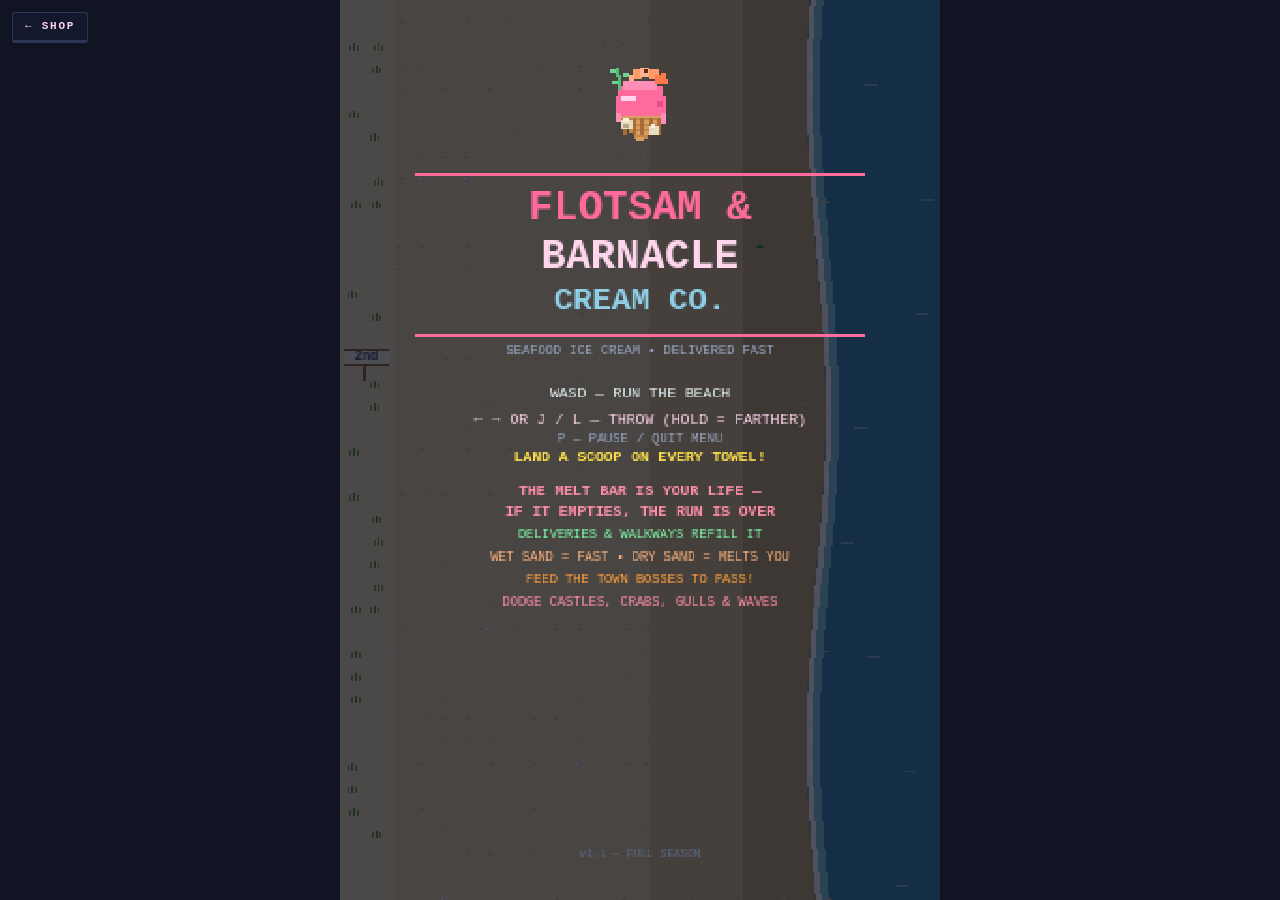
==== game.html @ 68db61b0 "Add a pause menu with quit, and a route back to the shop Pause now opens a real menu with clickable " ====
<!DOCTYPE html>
<html lang="en">
<head>
<meta charset="UTF-8">
<title>Flotsam &amp; Barnacle Cream Co.</title>
<style>
  html, body {
    margin: 0; padding: 0; height: 100%;
    background: #101423;
    display: flex; align-items: center; justify-content: center;
    overflow: hidden;
  }
  canvas {
    image-rendering: pixelated;
    image-rendering: crisp-edges;
    background: #000;
  }
  /* back to the storefront — hidden when the game is embedded on the site */
  #shopLink {
    position: fixed; top: 12px; left: 12px; z-index: 10;
    font: 700 11px/1 "Courier New", monospace; letter-spacing: 0.16em;
    color: #ffd6ec; text-decoration: none; text-transform: uppercase;
    padding: 8px 12px; border-radius: 3px;
    background: rgba(20,26,46,0.92); border: 1px solid #2c3654;
    border-bottom-width: 3px;
  }
  #shopLink:hover, #shopLink:focus-visible { color: #8fe8ff; border-color: #8fe8ff; }
  #shopLink[hidden] { display: none; }
</style>
</head>
<body>
<a id="shopLink" href="index.html" hidden>&larr; Shop</a>
<canvas id="game" width="320" height="480"></canvas>
<script>
'use strict';

// =====================================================================
//  FLOTSAM & BARNACLE CREAM CO.  —  Phase 2: Delivery & Towels
// =====================================================================
//  All balancing knobs live here. Tune freely.
// =====================================================================
const CONFIG = {
  // --- Canvas (internal pixel resolution; CSS scales it up) ---
  GAME_WIDTH: 320,
  GAME_HEIGHT: 480,

  // --- Player movement ---
  PLAYER_SPEED: 150,        // horizontal px/sec
  PLAYER_VERT_SPEED: 100,   // vertical nudge px/sec
  PLAYER_MIN_Y: 290,        // top of player's allowed screen band
  PLAYER_MAX_Y: 440,        // bottom of player's allowed screen band

  // --- Scrolling / speed ---
  BASE_SCROLL_SPEED: 100,   // world px/sec at 1x
  DRY_SAND_FACTOR: 0.70,    // dry sand: slow but safe
  DAMP_SAND_FACTOR: 1.00,   // middle band: neutral
  WET_SAND_BOOST: 1.50,     // wet sand: +50% speed (risk lane)
  TOWN_SPEED_RAMP: 0.08,    // +8% scroll speed per town index

  // --- Melt timer ---
  MELT_MAX: 100,
  MELT_RATE: 3.0,           // baseline drain per second
  DRY_SAND_MELT_MULT: 1.8,  // dry sand cooks your inventory
  DAMP_SAND_MELT_MULT: 1.0,
  WET_SAND_MELT_MULT: 1.0,
  MELT_WARNING_AT: 28,      // HUD flashes below this
  MELT_REFILL_ON_HIT: 6,    // correct delivery restores this much melt

  // --- Scoop freshness tiers (derived from current melt level) ---
  FRESH_MELT_ABOVE: 55,     // melt above this = FRESH scoops (2x points)
  SOUP_MELT_BELOW: 22,      // melt below this = SOUP (worthless to sunbathers)

  // --- The one and only flavor: world-famous Barnacle Cream ---
  SCOOP_COLOR: '#ff6b9d',
  SCOOP_DARK: '#b83a68',
  SCOOPS_MAX: 12,           // cart capacity, restored at hubs

  // --- Throwing (tap = short toss, hold = charged long throw) ---
  THROW_MIN_RANGE: 34,      // horizontal px on a quick tap
  THROW_MAX_RANGE: 112,     // horizontal px at full charge
  THROW_CHARGE_TIME: 0.45,  // hold this long for max range
  THROW_FORWARD: 42,        // world px of forward lead
  THROW_TIME: 0.30,         // seconds in the air
  ARC_HEIGHT: 22,           // apex of the lob (visual)
  HIT_RADIUS: 15,           // scoop hits the first towel it crosses in flight

  // --- Sunbathers ---
  SUNBATHER_DENSITY: 1.7,   // average per street (hub streets stay clear)

  // --- Scoring & chain ---
  SCORE_BASE: 100,
  CHAIN_MAX_MULT: 8,        // multiplier cap (x1..x8)
  CHAIN_FOR_RUSH: 6,        // consecutive hits to trigger Brain Freeze Rush
  RUSH_DURATION: 6,         // seconds of blitz
  RUSH_SPEED_MULT: 1.3,     // extra scroll speed during rush

  // --- Juice ---
  HITSTOP_TIME: 0.05,       // freeze-frame on a correct delivery
  SHAKE_TIME: 0.12,
  SHAKE_MAG: 2,

  // --- World layout (x coordinates of terrain bands) ---
  DUNE_END: 30,             // 0..DUNE_END = dunes (impassable)
  DRY_END: 165,             // DUNE_END..DRY_END = dry sand
  DAMP_END: 215,            // DRY_END..DAMP_END = damp sand
  SHORE_BASE: 254,          // wet sand ends ~here (wave edge oscillates)
  PLAYER_MAX_X: 246,        // clamp so you stay out of the ocean

  // --- Streets & towns ---
  STREET_SPACING: 300,      // world px between street numbers
  FIRST_STREET: 1,
  LAST_STREET: 120,
  TOWNS: [
    { name: 'BEACH HAVEN',    start: 1   },
    { name: 'BRANT BEACH',    start: 26  },
    { name: 'SHIP BOTTOM',    start: 46  },
    { name: 'SURF CITY',      start: 66  },
    { name: 'HARVEY CEDARS',  start: 86  },
    { name: 'BARNEGAT LIGHT', start: 106 },
  ],

  // --- Refill hubs ---
  REFILL_EVERY_STREETS: 8,  // walkway hub every N streets
  REFILL_BAND_WORLD: 90,    // world-px depth of the refill walkway (~0.6s window even at boost speed)

  // --- LBI landmarks ---
  LANDMARKS: {
    FANTASY_ISLAND: { street: 6,  zoneStreets: 3, density: 4 },      // carnival towel crowd
    SKIPPER_DIPPER: { street: 20, freeze: 8 },                       // melt freeze + restock
    GRANDMAS:       { street: 51, bonus: 5000, vipHit: 300, invinc: 8 }, // VIP triple-scoop
    SHELLFISH:      { street: 58, bonusStreets: 10, scoreMult: 3 },   // Chowder Rush: 3x score window
  },

  // --- Town bosses (belly-fill battles at town boundaries) ---
  BOSSES: [
    { name: 'THE SEAGULL KING',   final: false },  // fought leaving Beach Haven
    { name: 'SANDCASTLE GOLEM',   final: false },  // leaving Brant Beach
    { name: 'SHELLFISH KRAKEN',   final: false },  // leaving Ship Bottom
    { name: 'MUTANT SURFER DUDE', final: false },  // leaving Surf City
    { name: 'DEEP SEA DRAGON',    final: false },  // leaving Harvey Cedars
    { name: 'FLOTSAM & BARNACLE', final: true  },  // the lighthouse leviathan
  ],
  BOSS_BELLY_CAPACITY: 100,
  BOSS_HEAD_CAPACITY: 70,     // final boss: per-head belly
  BOSS_SATE_WINDOW: 5,        // a full head stays sated this long — fill the other in time!
  BOSS_HUNGRY_RESET: 40,      // a sated head that waits too long wakes up this hungry
  BOSS_FILL_FRESH: 18,        // belly fill per feed, by scoop freshness
  BOSS_FILL_DRIPPY: 12,
  BOSS_FILL_SOUP: 5,          // bosses will slurp even melted soup
  BOSS_SCORE_FEED: 150,       // per feed (fresh = 2x)
  BOSS_SCORE_DEFEAT: 2000,    // per boss (final = 10000)
  BOSS_THROW_MIN: 140,        // vertical lob range, tap
  BOSS_THROW_MAX: 340,        // vertical lob range, full charge (must clear the arena from PLAYER_MAX_Y)
  BOSS_SIDE_ANGLE: 0,         // boss lobs fly straight up — stand under the mouth and charge
  BOSS_CRATE_AT: 2,           // a full-restock crate washes up when scoops run this low

  // --- Boss attacks: bosses can't kill you, but they melt your stock ---
  BOSS_ATK_TELEGRAPH: 0.85,   // warning time before a strike lands
  BOSS_ATK_STRIKE: 0.3,       // how long the strike stays dangerous
  BOSS_ATK_RADIUS: 24,        // how close you must be to get caught
  BOSS_ATTACKS: {             // per boss index; Seagull King uses his swoop instead
    1: { kind: 'slam',  every: [2.8, 4.0], melt: 8, msg: 'SMASHED!' },
    2: { kind: 'slam',  every: [2.4, 3.4], melt: 7, msg: 'TENTACLE SLAM!' },
    3: { kind: 'sweep', every: [3.2, 4.4], melt: 6, msg: 'WIPEOUT!' },
    4: { kind: 'slam',  every: [2.6, 3.6], melt: 9, msg: 'CHOMPED!' },
    5: { kind: 'spit',  every: [0.85, 1.4], melt: 8, msg: 'BRINE BLAST!', telegraph: 0.7 },
  },
  FINAL_HEAD_SWAY_SPEED: 1.9,   // twin heads weave fast — lead your lobs
  FINAL_HEAD_SWAY_RANGE: 30,

  // --- Hazards (Grandma's invincibility shrugs off all of them) ---
  HAZARDS: {
    CASTLE_CHANCE: 0.30,      // sandcastle per street (dry sand), + ramp per town
    CASTLE_RAMP: 0.10,
    CRAB_CHANCE: 0.35,        // crab per street (wet sand), Brant Beach onward
    CRAB_RAMP: 0.12,
    CRAB_SPEED: 38,
    GULL_PERIOD: [9, 14],     // seconds between dive-bombs (shrinks up north)
    WAVE_PERIOD: [11, 17],    // rogue wave interval, Brant Beach onward
    DRAGON_PERIOD: [12, 18],  // sea dragon lunges, Harvey Cedars onward
    WAVE_BAND: 85,            // rogue waves swamp a tall stretch — running up-screen won't save you
    STUN_TIME: 0.5,           // crash stun — momentum fully stopped
    CASTLE_MELT: 4,
    CRAB_MELT: 6,
    DRAGON_MELT: 8,
  },
};

// =====================================================================
//  Setup
// =====================================================================
const canvas = document.getElementById('game');
const ctx = canvas.getContext('2d');
ctx.imageSmoothingEnabled = false;
const W = CONFIG.GAME_WIDTH, H = CONFIG.GAME_HEIGHT;

function fitCanvas() {
  const s = Math.min(window.innerWidth / W, window.innerHeight / H);
  canvas.style.width = Math.round(W * s) + 'px';
  canvas.style.height = Math.round(H * s) + 'px';
}
window.addEventListener('resize', fitCanvas);
fitCanvas();

const keys = {};
const actions = [];   // edge-triggered inputs consumed by update()
// Some environments deliver key events without e.code — normalize from e.key too.
function keyName(e) {
  if (e.code) return e.code;
  const k = e.key || '';
  if (k === ' ' || k === 'Spacebar') return 'Space';
  if (k.startsWith('Arrow')) return k;
  if (k.length === 1 && /[a-z]/i.test(k)) return 'Key' + k.toUpperCase();
  return k;
}
// Two-hand layout: WASD = move (left hand); arrows / J,L = throw (right hand)
const THROW_L_KEYS = ['ArrowLeft', 'KeyJ'];
const THROW_R_KEYS = ['ArrowRight', 'KeyL'];
window.addEventListener('keydown', e => {
  const k = keyName(e);
  if (!keys[k] && state === 'RUN' && !paused) {
    if (THROW_L_KEYS.includes(k)) startCharge(-1);
    else if (THROW_R_KEYS.includes(k)) startCharge(1);
  }
  keys[k] = true;
  if (['ArrowUp','ArrowDown','ArrowLeft','ArrowRight','Space'].includes(k)) e.preventDefault();
  if ((k === 'KeyP' || k === 'Escape') && state === 'RUN') paused = !paused;
  if (paused && state === 'RUN') {                     // pause-menu shortcuts
    if (k === 'KeyQ') activatePause('quit');
    else if (k === 'KeyB' && !EMBEDDED) activatePause('shop');
  }
});
// --- pointer support (pause menu buttons) ---
const EMBEDDED = window.self !== window.top;
// only offer the shop link when the game is its own page
if (!EMBEDDED) document.getElementById('shopLink').hidden = false;
const mouse = { x: -1, y: -1, hover: null };
function toGame(e) {
  const r = canvas.getBoundingClientRect();
  return { x: (e.clientX - r.left) / r.width * W, y: (e.clientY - r.top) / r.height * H };
}
function hitPause(p) {
  if (!paused || state !== 'RUN') return null;
  const btns = pauseButtons();
  for (let i = 0; i < btns.length; i++) {
    const r = pauseBtnRect(i);
    if (p.x >= r.x && p.x <= r.x + r.w && p.y >= r.y && p.y <= r.y + r.h) return btns[i].id;
  }
  return null;
}
canvas.addEventListener('mousemove', e => {
  const p = toGame(e);
  mouse.x = p.x; mouse.y = p.y;
  mouse.hover = hitPause(p);
  canvas.style.cursor = mouse.hover ? 'pointer' : 'default';
});
canvas.addEventListener('mouseleave', () => { mouse.hover = null; canvas.style.cursor = 'default'; });
canvas.addEventListener('click', e => {
  const id = hitPause(toGame(e));
  if (id) { mouse.hover = null; activatePause(id); }
});

window.addEventListener('keyup', e => {
  const k = keyName(e);
  keys[k] = false;
  if (G.charge && ((THROW_L_KEYS.includes(k) && G.charge.dir === -1) ||
                   (THROW_R_KEYS.includes(k) && G.charge.dir === 1))) releaseCharge();
});

// =====================================================================
//  Game state
// =====================================================================
let state = 'TITLE';   // TITLE | RUN | GAMEOVER | WIN
let paused = false;
let time = 0;          // global clock (animations)

const G = {};          // run-state bag
function reset() {
  G.worldY = 0;                 // world coord at bottom edge of screen
  G.px = 190;                   // player screen x
  G.py = 400;                   // player screen y
  G.melt = CONFIG.MELT_MAX;
  G.zone = 'damp';
  G.street = 1;
  G.townIdx = 0;
  G.runTime = 0;
  G.topSpeed = 0;
  G.banner = { text: 'BEACH HAVEN', sub: 'GO NORTH!', t: 2.5 };
  G.refilled = new Set();
  G.footprints = [];
  G.footTimer = 0;
  G.floaters = [];              // {text,x,y,t,color,sz}
  // --- Phase 2 state ---
  G.score = 0;
  G.chain = 0;
  G.delivered = 0;
  G.rushT = 0;
  G.hitStop = 0;
  G.shakeT = 0;
  G.scoops = CONFIG.SCOOPS_MAX;
  G.sunbathers = [];            // {x, wy, flavor, state, skin, suit, umbrella, moodT}
  G.spawnedUpTo = 1;            // last street with generated sunbathers
  G.shots = [];                 // scoops in flight
  G.splats = [];                // missed-scoop decals
  G.charge = null;              // {dir, t} while a throw key is held
  // --- Phase 3 state ---
  G.meltFreezeT = 0;            // Skipper Dipper melt freeze
  G.invincibleT = 0;            // Grandma's golden-cart blessing (hazard immunity in Phase 5)
  G.chowderActive = false;      // Clam Chowder Crunch window
  G.chowderUntil = 0;           // last street the bonus flavor is good for
  G.landmarksHit = new Set();   // one-shot landmark triggers
  // --- Phase 4 state ---
  G.boss = null;                // active boss battle
  G.bossesDefeated = new Set();
  G.bshots = [];                // upward lobs during boss battles
  G.crate = null;               // emergency scoop crate
  // --- Phase 5 state ---
  G.hazards = [];               // castles, crabs, gulls, waves, dragons
  G.hazSpawnedUpTo = 1;
  G.stunT = 0;                  // crash stun timer
  G.gullT = 10;                 // ambient hazard clocks
  G.waveT = 14;
  G.dragonT = 16;
  G.hiScored = false;           // end-screen highscore bookkeeping
  G.newRecord = false;
  G.rank = -1;
  G.boardT = 0;                 // title-screen board page timer
  G.quit = false;               // ended from the pause menu rather than melting
  actions.length = 0;
}
reset();

// --- Top ten board: score, scoops served, distance ---
const HISCORE_KEY = 'flotsam_hiscores';
let hiscores = [];
try {
  const raw = JSON.parse(localStorage.getItem(HISCORE_KEY) || '[]');
  if (Array.isArray(raw)) hiscores = raw.filter(r => r && typeof r.score === 'number');
} catch (e) {}
// migrate the old single-value high score
try {
  const legacy = +localStorage.getItem('flotsam_hiscore');
  if (legacy > 0 && !hiscores.some(r => r.score === legacy))
    hiscores.push({ score: legacy, scoops: 0, street: 0, won: false, date: 0 });
} catch (e) {}
const sortScores = () => hiscores.sort((a, b) => b.score - a.score).splice(10);
sortScores();
const hiscore = () => (hiscores.length ? hiscores[0].score : 0);

function recordRun() {
  const entry = {
    score: G.score,
    scoops: G.delivered,
    street: Math.min(G.street, CONFIG.LAST_STREET),
    won: state === 'WIN',
    date: Date.now(),
  };
  hiscores.push(entry);
  hiscores.sort((a, b) => b.score - a.score);
  G.rank = hiscores.indexOf(entry);            // 0-based; -1 once trimmed off the board
  hiscores.splice(10);
  if (G.rank >= 10) G.rank = -1;
  G.newRecord = G.rank === 0;
  try { localStorage.setItem(HISCORE_KEY, JSON.stringify(hiscores)); } catch (e) {}
}

// deterministic hash for scattering things in world space
function hash2(x, y) {
  let n = (x * 374761393 + y * 668265263) | 0;
  n = ((n ^ (n >>> 13)) * 1274126177) | 0;
  return ((n ^ (n >>> 16)) >>> 0) / 4294967295;
}

// 1 -> "1st", 22 -> "22nd", 113 -> "113th"
function ordinal(n) {
  const v = n % 100;
  if (v >= 11 && v <= 13) return n + 'th';
  return n + (['th', 'st', 'nd', 'rd'][n % 10] || 'th');
}
const streetLabel = s => ordinal(s) + ' St';

function townForStreet(s) {
  let idx = 0;
  for (let i = 0; i < CONFIG.TOWNS.length; i++) if (s >= CONFIG.TOWNS[i].start) idx = i;
  return idx;
}
function hubStreets() {
  const out = [];
  for (let s = CONFIG.REFILL_EVERY_STREETS; s <= CONFIG.LAST_STREET - 2; s += CONFIG.REFILL_EVERY_STREETS) out.push(s);
  return out;
}
const HUBS = hubStreets();
const streetWorldY = s => (s - 1) * CONFIG.STREET_SPACING;
// world coord -> screen y
const w2s = w => H - (w - G.worldY);
const playerWorld = () => G.worldY + (H - G.py);

const SKINS = ['#e8b48c', '#c98d63', '#8d5a3b', '#f2c9a0'];
const SUITS = ['#e74c3c', '#3498db', '#f1c40f', '#9b59b6', '#16a085'];
// towel colors are pure decoration now — everyone wants Barnacle Cream
const TOWELS = [
  { c: '#ff8fb8', d: '#c25a84' }, { c: '#4fbf74', d: '#2c7d49' }, { c: '#ffa03c', d: '#c26a14' },
  { c: '#5aa9e6', d: '#2f6fa8' }, { c: '#b48ec7', d: '#7d5ba6' }, { c: '#ffd27e', d: '#c29a3c' },
];

// scoop freshness tier from current melt level
function tier() {
  if (G.melt > CONFIG.FRESH_MELT_ABOVE) return 'FRESH';
  if (G.melt > CONFIG.SOUP_MELT_BELOW) return 'DRIPPY';
  return 'SOUP';
}
const TIER_COLOR = { FRESH: '#7ef9a8', DRIPPY: '#ffd27e', SOUP: '#ff8fa8' };
const rushActive = () => G.rushT > 0;
const chainMult = () => Math.min(CONFIG.CHAIN_MAX_MULT, 1 + G.chain);
const meltFrozen = () => rushActive() || G.meltFreezeT > 0;
// active score multiplier (Chowder Rush window)
const scoreMult = () => G.chowderActive ? CONFIG.LANDMARKS.SHELLFISH.scoreMult : 1;

function popup(txt, x, y, color, sz) {
  G.floaters.push({ text: txt, x: x, y: y, t: 1.3, color: color, sz: sz || 8 });
}

// =====================================================================
//  Sunbathers
// =====================================================================
function ensureSunbathers() {
  const ahead = Math.min(CONFIG.LAST_STREET, G.street + 4);
  const LM = CONFIG.LANDMARKS;
  while (G.spawnedUpTo < ahead) {
    const s = ++G.spawnedUpTo;
    if (HUBS.includes(s)) continue;           // keep hub walkway streets clear

    if (s === LM.GRANDMAS.street) {           // Grandma has the beach to herself
      G.sunbathers.push({
        x: 120, wy: streetWorldY(s) + 140, state: 'waiting',
        skin: SKINS[3], suit: '#7d5ba6', umbrella: false, moodT: 0,
        vip: true, seqIdx: 0, need: 3,        // three scoops for the triple
        towel: TOWELS[4],
      });
      continue;
    }

    const F = LM.FANTASY_ISLAND;
    const inFantasy = s >= F.street && s < F.street + F.zoneStreets;
    let n = hash2(s, 11) < (CONFIG.SUNBATHER_DENSITY - 1) ? 2 : 1;
    if (hash2(s, 13) < townForStreet(s) * 0.07) n++;   // busier beaches up north
    if (inFantasy) n = F.density + (hash2(s, 12) < 0.5 ? 1 : 0);
    for (let i = 0; i < n; i++) {
      G.sunbathers.push({
        x: 50 + hash2(s, 20 + i) * 185,
        wy: streetWorldY(s) + 30 + hash2(s, 30 + i) * (CONFIG.STREET_SPACING - 70),
        state: 'waiting',                      // waiting | served
        skin: SKINS[Math.floor(hash2(s, 50 + i) * SKINS.length)],
        suit: SUITS[Math.floor(hash2(s, 60 + i) * SUITS.length)],
        towel: TOWELS[Math.floor(hash2(s, 40 + i) * TOWELS.length)],
        umbrella: hash2(s, 70 + i) < (inFantasy ? 0.5 : 0.28),
        moodT: 0,                              // >0 = briefly annoyed
      });
    }
  }
  G.sunbathers = G.sunbathers.filter(b => b.wy > G.worldY - 80);
}

// =====================================================================
//  Throwing
// =====================================================================
function startCharge(dir) {
  if (!G.charge) G.charge = { dir: dir, t: 0 };
}
function chargeDist(t) {
  const k = Math.min(1, t / CONFIG.THROW_CHARGE_TIME);
  return CONFIG.THROW_MIN_RANGE + (CONFIG.THROW_MAX_RANGE - CONFIG.THROW_MIN_RANGE) * k;
}
function releaseCharge() {
  const c = G.charge;
  G.charge = null;
  if (!c || state !== 'RUN' || paused) return;
  if (G.boss) throwBossScoop(c.dir, c.t);
  else throwScoop(c.dir, chargeDist(c.t));
}

// boss battles: lobs go UP the beach toward the boss's mouth
function throwBossScoop(dir, chargeT) {
  const k = Math.min(1, chargeT / CONFIG.THROW_CHARGE_TIME);
  const up = CONFIG.BOSS_THROW_MIN + (CONFIG.BOSS_THROW_MAX - CONFIG.BOSS_THROW_MIN) * k;
  if (!rushActive()) {
    if (G.scoops <= 0) { popup('EMPTY! GRAB THE CRATE!', G.px, G.py - 22, '#ff8fa8', 8); return; }
    G.scoops--;
  }
  G.bshots.push({ x0: G.px, y0: G.py - 6, x1: G.px + dir * CONFIG.BOSS_SIDE_ANGLE, y1: G.py - up,
                  t: 0, tier: tier(), done: false });
}

// closest approach of point (bx,bw) to the throw path; k = progress along path
function segDist(bx, bw, x0, w0, x1, w1) {
  const dx = x1 - x0, dw = w1 - w0;
  const L2 = dx * dx + dw * dw || 1;
  let k = ((bx - x0) * dx + (bw - w0) * dw) / L2;
  k = Math.max(0, Math.min(1, k));
  return { d: Math.hypot(bx - (x0 + dx * k), bw - (w0 + dw * k)), k: k };
}

function throwScoop(dir, dist) {
  const pw = playerWorld();
  if (!rushActive()) {                        // blitz throws are free
    if (G.scoops <= 0) { popup('EMPTY!', G.px, G.py - 22, '#ff8fa8', 8); return; }
    G.scoops--;
  }
  G.shots.push({ x0: G.px, w0: pw + 6, x1: G.px + dir * dist, w1: pw + CONFIG.THROW_FORWARD,
                 t: 0, tier: tier(), done: false });
}

function resolveHit(shot, target, hx, hw) {
  const sy = w2s(hw);
  if (shot.tier === 'SOUP' && !rushActive()) {          // melted slop on their towel
    target.moodT = 1.5;
    G.splats.push({ x: hx, w: hw, color: CONFIG.SCOOP_COLOR, t: 4 });
    G.chain = 0;
    popup('TOO MELTY!', hx, sy - 12, '#ff8fa8', 8);
    return;
  }
  if (target.vip) { resolveVipHit(shot, target, hx, hw); return; }
  // any landed scoop is a happy customer
  target.state = 'served';
  target.moodT = 0;
  const pts = CONFIG.SCORE_BASE * scoreMult()
            * (shot.tier === 'FRESH' ? 2 : 1) * chainMult();
  G.score += pts;
  G.delivered++;
  G.melt = Math.min(CONFIG.MELT_MAX, G.melt + CONFIG.MELT_REFILL_ON_HIT);
  G.hitStop = CONFIG.HITSTOP_TIME;
  G.shakeT = CONFIG.SHAKE_TIME;
  popup('+' + pts + (shot.tier === 'FRESH' ? '!' : ''), hx, sy - 14,
        shot.tier === 'FRESH' ? '#7ef9a8' : '#ffffff', shot.tier === 'FRESH' ? 10 : 9);
  bumpChain();
}

function bumpChain() {
  if (rushActive()) return;
  G.chain++;
  if (G.chain >= CONFIG.CHAIN_FOR_RUSH) {
    G.rushT = CONFIG.RUSH_DURATION;
    G.banner = { text: 'BRAIN FREEZE RUSH', sub: 'BARNACLE BLITZ!', t: 2 };
  }
}

function resolveVipHit(shot, target, hx, hw) {
  const LM = CONFIG.LANDMARKS.GRANDMAS;
  const sy = w2s(hw);
  target.seqIdx++;
  G.score += LM.vipHit;
  G.delivered++;
  G.melt = Math.min(CONFIG.MELT_MAX, G.melt + CONFIG.MELT_REFILL_ON_HIT);
  G.hitStop = CONFIG.HITSTOP_TIME;
  G.shakeT = CONFIG.SHAKE_TIME;
  if (target.seqIdx >= target.need) {                   // perfect triple scoop!
    target.state = 'served';
    G.score += LM.bonus;
    G.invincibleT = LM.invinc;
    G.shakeT = 0.3;
    G.banner = { text: 'GRANDMA APPROVES!', sub: '+' + LM.bonus + ' • INVINCIBLE!', t: 2.5 };
  } else {
    popup('+' + LM.vipHit + ' VIP', hx, sy - 14, '#ffe14a', 9);
  }
  bumpChain();
}

function resolveMiss(shot) {
  const sy = w2s(shot.w1);
  const splashed = shot.x1 > CONFIG.SHORE_BASE - 4;     // lobbed it into the Atlantic
  if (!splashed) G.splats.push({ x: shot.x1, w: shot.w1, color: CONFIG.SCOOP_COLOR, t: 4 });
  if (!rushActive()) G.chain = 0;
  popup(splashed ? 'SPLOOSH!' : 'MISS', shot.x1, sy - 8, splashed ? '#7dc4dd' : '#9aa7c5', 7);
}

// =====================================================================
//  Hazards
// =====================================================================
const rollPeriod = (range, town) => Math.max(5, range[0] + Math.random() * (range[1] - range[0]) - town * 0.6);
const invinc = () => G.invincibleT > 0;

function ensureHazards() {
  const HZ = CONFIG.HAZARDS;
  const ahead = Math.min(CONFIG.LAST_STREET, G.street + 4);
  while (G.hazSpawnedUpTo < ahead) {
    const s = ++G.hazSpawnedUpTo;
    if (HUBS.includes(s) || s === CONFIG.LANDMARKS.GRANDMAS.street) continue;
    const town = townForStreet(s);
    if (hash2(s, 101) < HZ.CASTLE_CHANCE + town * HZ.CASTLE_RAMP) {
      G.hazards.push({ type: 'castle', x: 46 + hash2(s, 102) * 110,
        wy: streetWorldY(s) + 40 + hash2(s, 103) * (CONFIG.STREET_SPACING - 80), crumbled: false });
    }
    if (town >= 1 && hash2(s, 104) < HZ.CRAB_CHANCE + (town - 1) * HZ.CRAB_RAMP) {
      G.hazards.push({ type: 'crab', x: 220 + hash2(s, 105) * 24,
        wy: streetWorldY(s) + 40 + hash2(s, 106) * (CONFIG.STREET_SPACING - 80),
        vx: hash2(s, 107) < 0.5 ? HZ.CRAB_SPEED : -HZ.CRAB_SPEED, fleeing: false, fleeT: 0 });
    }
  }
  // world-anchored props cull once they scroll past; screen-anchored strikes expire by age
  G.hazards = G.hazards.filter(h => h.sy !== undefined ? h.t < 3.2 : h.wy > G.worldY - 100);
}

function stealScoops(n, msg) {
  if (invinc()) { popup('PROTECTED!', G.px, G.py - 24, '#ffe14a', 8); return false; }
  G.scoops = Math.max(0, G.scoops - n);
  popup(msg, G.px, G.py - 24, '#ff8fa8', 8);
  return true;
}

function crashInto(meltCost, msg) {
  if (invinc()) { G.score += 100; popup('SMASH! +100', G.px, G.py - 24, '#ffe14a', 8); return false; }
  G.stunT = CONFIG.HAZARDS.STUN_TIME;
  G.melt = Math.max(1, G.melt - meltCost);
  G.chain = 0;
  G.shakeT = 0.2;
  popup(msg, G.px, G.py - 24, '#ff6b6b', 9);
  return true;
}

function updateHazards(dt) {
  const HZ = CONFIG.HAZARDS;
  const pw = playerWorld();
  const town = G.townIdx;

  // Ambient strikes come AT you, so they mark a screen row rather than a world spot —
  // pinned to the world they'd scroll away before landing and could never connect.
  G.gullT -= dt;
  if (G.gullT <= 0) {
    G.gullT = rollPeriod(HZ.GULL_PERIOD, town);
    G.hazards.push({ type: 'gull', x: G.px, sy: G.py, t: 0, struck: false });
  }
  if (town >= 1) {
    G.waveT -= dt;
    if (G.waveT <= 0) {
      G.waveT = rollPeriod(HZ.WAVE_PERIOD, town);
      G.hazards.push({ type: 'wave', sy: G.py, t: 0, washed: false });
    }
  }
  if (town >= 4) {
    G.dragonT -= dt;
    if (G.dragonT <= 0) {
      G.dragonT = rollPeriod(HZ.DRAGON_PERIOD, town);
      G.hazards.push({ type: 'sdragon', sy: G.py, t: 0, hit: false });
    }
  }

  for (const h of G.hazards) {
    const dxp = Math.abs(h.x !== undefined ? h.x - G.px : 0);
    const dyp = Math.abs(h.wy - pw);

    if (h.type === 'castle' && !h.crumbled) {
      if (dxp < 12 && dyp < 12) { h.crumbled = true; crashInto(HZ.CASTLE_MELT, 'CRASH!'); }
    }

    if (h.type === 'crab') {
      if (h.fleeing) { h.fleeT -= dt; h.x += 90 * dt; continue; }
      h.x += h.vx * dt;
      if (h.x > 248) { h.x = 248; h.vx = -Math.abs(h.vx); }
      if (h.x < 218) { h.x = 218; h.vx = Math.abs(h.vx); }
      if (dxp < 10 && dyp < 10) {
        h.fleeing = true; h.fleeT = 0.8;
        crashInto(HZ.CRAB_MELT, 'PINCHED!');
      }
    }

    if (h.type === 'gull') {                       // dives at the spot it marked
      h.t += dt;
      if (!h.struck && h.t >= 1.1) {
        h.struck = true;
        if (Math.abs(h.x - G.px) < 16 && Math.abs(G.py - h.sy) < 22) stealScoops(1, 'SCOOP STOLEN!');
      }
    }

    if (h.type === 'wave') {                       // washes a wide stretch — only dry sand is safe
      h.t += dt;
      if (h.t > 0.9 && h.t < 1.7 && Math.abs(G.py - h.sy) < HZ.WAVE_BAND) {
        const frontX = 260 - ((h.t - 0.9) / 0.8) * 100;
        if (G.px > frontX) {
          if (!invinc()) {                         // invincible: you plant your feet
            G.px = Math.max(CONFIG.DUNE_END + 6, frontX - 2);
            if (!h.washed) { h.washed = true; h.hitOnce = stealScoops(1, 'WASHED AWAY!'); }
          }
        }
      }
    }

    if (h.type === 'sdragon') {                    // lunges along the row it marked
      h.t += dt;
      if (h.t > 1.2 && h.t < 1.8 && !h.hit && Math.abs(G.py - h.sy) < 24) {
        const headX = 258 - ((h.t - 1.2) / 0.5) * 90;
        if (G.px > headX - 10) {
          h.hit = true;
          if (crashInto(HZ.DRAGON_MELT, 'CHOMPED!')) stealScoops(2, '2 SCOOPS EATEN!');
        }
      }
    }
  }
}

// =====================================================================
//  Town bosses (belly-fill battles — no damage, only dessert)
// =====================================================================
function startBoss(idx) {
  const B = CONFIG.BOSSES[idx];
  G.boss = {
    idx: idx, name: B.name, t: 0, state: 'fight', sleepT: 0,
    fullness: 0, fed: false,                                  // fed=false → show the how-to hint
    atk: null, atkT: 2.5, spitHead: 0,                        // attack pattern state
    x: W / 2, y: 120,
    swoopT: 3, swoop: 0, sx: 0, sy: 400, stole: false,        // seagull
    mouthOpen: true, mouthT: 1.6,                             // golem
    tents: [{ bx: 75, x: 75, full: 0 }, { bx: 160, x: 160, full: 0 }, { bx: 240, x: 240, full: 0 }], // kraken
    dir: 1,                                                   // surfer
    lunge: 'hidden', lungeT: 2, lx: 300,                      // dragon
    heads: [{ bx: 95, x: 95, fullness: 0, sated: false, satedT: 0 },
            { bx: 225, x: 225, fullness: 0, sated: false, satedT: 0 }], // final
  };
  // the town sends you off with a full cart
  G.scoops = CONFIG.SCOOPS_MAX;
  G.melt = Math.max(G.melt, 60);
  G.bshots = [];
  G.crate = null;
  G.banner = { text: 'TOWN BOSS!', sub: B.name, t: 3 };
}

// feedable mouths right now: {x, y, r, tag}
function bossMouths(b) {
  switch (b.idx) {
    case 0: return [{ x: b.x, y: b.y + 10, r: 13, tag: 0 }];
    case 1: return b.mouthOpen ? [{ x: b.x, y: 146, r: 12, tag: 0 }] : [];
    case 2: return b.tents.map((t, i) => ({ x: t.x, y: 182, r: 11, tag: i }));
    case 3: return [{ x: b.x, y: 118, r: 15, tag: 0 }];
    case 4: return (b.lunge === 'out') ? [{ x: b.lx, y: 152, r: 13, tag: 0 }] : [];
    case 5: return b.heads.map((h, i) => ({ x: h.x, y: 138, r: 12, tag: i }));
  }
  return [];
}

function bossDefeat(b) {
  const B = CONFIG.BOSSES[b.idx];
  b.state = 'sleeping';
  b.sleepT = 2.8;
  G.score += B.final ? 10000 : CONFIG.BOSS_SCORE_DEFEAT;
  G.shakeT = 0.35;
  G.banner = { text: b.name, sub: 'FULL BELLY... ZZZZZ', t: 2.6 };
}

function feedBoss(shot, mouth) {
  const b = G.boss;
  const CAP = CONFIG.BOSS_BELLY_CAPACITY;
  b.fed = true;
  const fresh = shot.tier === 'FRESH';
  let fill, msg, col;
  if (shot.tier === 'SOUP') { fill = CONFIG.BOSS_FILL_SOUP; msg = 'SLURP +' + fill; col = '#ffd27e'; }
  else if (fresh) { fill = CONFIG.BOSS_FILL_FRESH; msg = 'PERFECT! +' + fill; col = '#7ef9a8'; }
  else { fill = CONFIG.BOSS_FILL_DRIPPY; msg = 'YUM +' + fill; col = '#ffffff'; }

  if (b.idx === 2) {                                  // kraken: fill that tentacle
    const t = b.tents[mouth.tag];
    if (t.full >= CAP / 3) { popup("THAT ONE'S FULL!", mouth.x, mouth.y - 12, '#9aa7c5', 7); return; }
    t.full = Math.min(CAP / 3, t.full + fill);
    b.fullness = b.tents.reduce((a, t) => a + t.full, 0);
  } else if (b.idx === 5) {                           // final: per-head bellies with a sate window
    const h = b.heads[mouth.tag];
    if (h.sated) { popup('SATED — FEED THE OTHER!', mouth.x, mouth.y - 12, '#9aa7c5', 7); return; }
    h.fullness = Math.min(CONFIG.BOSS_HEAD_CAPACITY, h.fullness + fill);
    if (h.fullness >= CONFIG.BOSS_HEAD_CAPACITY) {
      h.sated = true;
      h.satedT = CONFIG.BOSS_SATE_WINDOW;
      popup('SATED!', mouth.x, mouth.y - 16, '#7ef9a8', 10);
    }
  } else {
    b.fullness = Math.min(CAP, b.fullness + fill);
  }

  if (shot.tier !== 'SOUP') G.melt = Math.min(CONFIG.MELT_MAX, G.melt + (fresh ? 4 : 2));
  G.score += CONFIG.BOSS_SCORE_FEED * (fresh ? 2 : 1);
  G.hitStop = CONFIG.HITSTOP_TIME;
  G.shakeT = CONFIG.SHAKE_TIME;
  popup(msg, mouth.x, mouth.y - 14, col, fresh ? 9 : 8);
  if (shot.tier !== 'SOUP') bumpChain();

  const done = b.idx === 2 ? b.fullness >= CAP - 0.5
             : b.idx === 5 ? b.heads.every(h => h.sated)
             : b.fullness >= CAP;
  if (done && b.state === 'fight') bossDefeat(b);
}

// Bosses mark a spot, then strike it — move off the mark or lose melt.
function updateBossAttack(b, dt) {
  const spec = CONFIG.BOSS_ATTACKS[b.idx];
  if (!spec || b.state !== 'fight') { b.atk = null; return; }

  if (!b.atk) {
    b.atkT -= dt;
    if (b.atkT > 0) return;
    b.atkT = spec.every[0] + Math.random() * (spec.every[1] - spec.every[0]);
    const a = { kind: spec.kind, t: 0, struck: false, x: G.px, y: G.py };
    if (spec.kind === 'spit') {                 // alternate heads on the final boss
      const h = b.heads[b.spitHead % 2];
      b.spitHead++;
      a.sx = h.x; a.sy = 150;
    }
    if (spec.kind === 'slam' && b.idx === 2) {  // kraken reaches with its nearest arm
      const arm = b.tents.reduce((best, t) =>
        Math.abs(t.x - G.px) < Math.abs(best.x - G.px) ? t : best, b.tents[0]);
      a.x = arm.x + (G.px - arm.x) * 0.7;       // the arm stretches most of the way to you
    }
    b.atk = a;
    return;
  }

  const a = b.atk;
  a.t += dt;
  const T = spec.telegraph || CONFIG.BOSS_ATK_TELEGRAPH;
  if (a.t >= T && !a.struck) {
    a.struck = true;
    const spec2 = CONFIG.BOSS_ATTACKS[b.idx];
    const caught = a.kind === 'sweep'
      ? G.px > CONFIG.DRY_END                                   // only dry sand is safe
      : Math.abs(G.px - a.x) < CONFIG.BOSS_ATK_RADIUS && Math.abs(G.py - a.y) < 22;
    if (caught) crashInto(spec2.melt, spec2.msg);
    else popup('DODGED!', G.px, G.py - 26, '#7ef9a8', 8);
    G.shakeT = Math.max(G.shakeT, 0.15);
  }
  if (a.t >= T + CONFIG.BOSS_ATK_STRIKE) b.atk = null;
}

function updateBoss(dt) {
  const b = G.boss;
  b.t += dt;
  updateBossAttack(b, dt);

  if (b.state === 'sleeping') {
    if (Math.floor(b.sleepT * 2) !== Math.floor((b.sleepT - dt) * 2))
      popup('Z', b.x + 20 + Math.random() * 10, b.y - 20, '#8fd0e8', 10);
    b.sleepT -= dt;
    if (b.sleepT <= 0) {
      const final = CONFIG.BOSSES[b.idx].final;
      G.bossesDefeated.add(b.idx);
      // a crate left on the sand is a parting gift — its pickup logic dies with the fight
      if (G.crate) { G.scoops = CONFIG.SCOOPS_MAX; popup('CRATE CLAIMED!', G.crate.x, G.crate.y - 20, '#ffd6ec', 8); }
      G.boss = null;
      G.crate = null;
      G.bshots = [];
      if (final) { state = 'WIN'; return; }
      G.banner = { text: 'BEACH UNBLOCKED', sub: 'GO GO GO!', t: 2 };
    }
    return;
  }

  // per-boss behavior
  switch (b.idx) {
    case 0: {                                         // Seagull King: hover + scoop-stealing dives
      if (b.swoop > 0) {
        b.swoop += dt * 1.4;
        const k = Math.min(2, b.swoop) / 2;
        b.x += (b.sx - b.x) * Math.min(1, dt * 6);
        b.y = 110 + Math.sin(Math.PI * k) * (b.sy - 110);   // dive bottoms out on the marked row
        if (!b.stole && Math.abs(b.x - G.px) < 18 && Math.abs(b.y - G.py) < 22) {
          b.stole = true;
          if (G.invincibleT > 0) popup('PROTECTED!', G.px, G.py - 24, '#ffe14a', 8);
          else if (G.scoops > 0) { G.scoops--; popup('SCOOP STOLEN!', G.px, G.py - 24, '#ff8fa8', 8); }
        }
        if (b.swoop >= 2) { b.swoop = 0; b.stole = false; b.swoopT = 3 + Math.random() * 2.5; }
      } else {
        b.x = W / 2 + Math.sin(b.t * 0.8) * 65;   // gentle hover — he's the tutorial boss
        b.y = 112 + Math.sin(b.t * 2.3) * 8;
        b.swoopT -= dt;
        if (b.swoopT <= 0) { b.swoop = 0.001; b.sx = G.px; b.sy = G.py; }   // mark where you stand
      }
      break;
    }
    case 1: {                                         // Sandcastle Golem: slow march, gated mouth
      b.x = W / 2 + Math.sin(b.t * 0.4) * 62;
      b.mouthT -= dt;
      if (b.mouthT <= 0) { b.mouthOpen = !b.mouthOpen; b.mouthT = b.mouthOpen ? 1.6 : 1.1; }
      break;
    }
    case 2: {                                         // Kraken: swaying tentacles
      for (let i = 0; i < 3; i++) b.tents[i].x = b.tents[i].bx + Math.sin(b.t * 1.3 + i * 2.1) * 16;
      break;
    }
    case 3: {                                         // Mutant Surfer: zig-zag (lead your throw)
      b.x += b.dir * 110 * dt;
      if (b.x > 272) { b.x = 272; b.dir = -1; }
      if (b.x < 48) { b.x = 48; b.dir = 1; }
      b.y = 104 + Math.sin(b.t * 6) * 9;
      break;
    }
    case 4: {                                         // Deep Sea Dragon: lunge / punish windows
      b.lungeT -= dt;
      if (b.lunge === 'hidden' && b.lungeT <= 0) { b.lunge = 'lunging'; b.lungeT = 0.5; }
      else if (b.lunge === 'lunging') {
        b.lx = 300 + (95 - 300) * (1 - b.lungeT / 0.5);
        if (b.lungeT <= 0) { b.lunge = 'out'; b.lungeT = 2.6; b.lx = 95; }
      }
      else if (b.lunge === 'out' && b.lungeT <= 0) { b.lunge = 'retreat'; b.lungeT = 0.5; }
      else if (b.lunge === 'retreat') {
        b.lx = 95 + (300 - 95) * (1 - b.lungeT / 0.5);
        if (b.lungeT <= 0) { b.lunge = 'hidden'; b.lungeT = 1.8 + Math.random(); }
      }
      break;
    }
    case 5: {                                         // Flotsam & Barnacle: sate both heads at once
      for (let i = 0; i < 2; i++)
        b.heads[i].x = b.heads[i].bx
          + Math.sin(b.t * CONFIG.FINAL_HEAD_SWAY_SPEED + i * 2.4) * CONFIG.FINAL_HEAD_SWAY_RANGE;
      for (const [i, h] of b.heads.entries()) {
        if (!h.sated) continue;
        h.satedT -= dt;
        if (h.satedT <= 0) {                          // waited too long — hungry again
          h.sated = false;
          h.fullness = CONFIG.BOSS_HUNGRY_RESET;
          popup('HUNGRY AGAIN!', h.x, 100, '#ff8fa8', 8);
        }
      }
      if (b.heads.every(h => h.sated) && b.state === 'fight') bossDefeat(b);
      break;
    }
  }

  // upward lobs: sweep against feedable mouths (substepped — fast lobs must not tunnel)
  const mouths = bossMouths(b);
  for (const s of G.bshots) {
    const t0 = s.t;
    s.t += dt;
    for (let sub = 1; sub <= 3 && !s.done; sub++) {
      const k = Math.min(1, (t0 + dt * sub / 3) / CONFIG.THROW_TIME);
      const cx = s.x0 + (s.x1 - s.x0) * k;
      const cy = s.y0 + (s.y1 - s.y0) * k;
      for (const m of mouths) {
        if (Math.hypot(m.x - cx, m.y - cy) < m.r + 4) { s.done = true; feedBoss(s, m); break; }
      }
      // golem's closed mouth: scoops bounce off the sand walls
      if (!s.done && b.idx === 1 && !b.mouthOpen && Math.abs(cx - b.x) < 26 && cy > 118 && cy < 168) {
        s.done = true;
        popup('BLOCKED!', cx, cy - 8, '#9aa7c5', 7);
        G.splats.push({ x: cx, w: G.worldY + (H - cy), color: CONFIG.SCOOP_COLOR, t: 3 });
      }
    }
    if (!s.done && s.t >= CONFIG.THROW_TIME) {
      s.done = true;
      popup('MISS', s.x1, s.y1 - 8, '#9aa7c5', 7);
      G.splats.push({ x: s.x1, w: G.worldY + (H - s.y1), color: CONFIG.SCOOP_COLOR, t: 3 });
    }
  }
  G.bshots = G.bshots.filter(s => !s.done);

  // refill crate washes up whenever you're running low — grab it for a full restock
  if (G.scoops <= CONFIG.BOSS_CRATE_AT && !G.crate) G.crate = { x: W / 2, y: 386, t: 0 };
  if (G.crate) {
    G.crate.t += dt;
    if (Math.abs(G.px - G.crate.x) < 15 && Math.abs(G.py - G.crate.y) < 17) {
      G.scoops = CONFIG.SCOOPS_MAX;
      popup('FULL RESTOCK!', G.crate.x, G.crate.y - 20, '#ffd6ec', 9);
      G.crate = null;
    }
  }
}

// =====================================================================
//  Update
// =====================================================================
function update(dt) {
  time += dt;
  if (state === 'TITLE') {
    G.worldY += 18 * dt; // slow ambient drift behind the title
    if (keys['Space']) { reset(); state = 'RUN'; keys['Space'] = false; }
    return;
  }
  if (state === 'GAMEOVER' || state === 'WIN') {
    if (keys['Space']) { reset(); state = 'RUN'; keys['Space'] = false; }
    return;
  }
  if (paused) { actions.length = 0; return; }
  if (G.hitStop > 0) { G.hitStop -= dt; return; }   // freeze-frame

  G.runTime += dt;
  if (G.shakeT > 0) G.shakeT -= dt;

  // --- edge-triggered actions (none since the cycle key retired) ---
  actions.length = 0;

  // --- throw charge (held throw key) ---
  if (G.charge) G.charge.t += dt;

  // --- movement (WASD; arrows belong to the throwing hand) ---
  if (G.stunT > 0) G.stunT -= dt;
  let dx = 0, dy = 0;
  if (G.stunT <= 0) {
    if (keys['KeyA']) dx -= 1;
    if (keys['KeyD']) dx += 1;
    if (keys['KeyW']) dy -= 1;
    if (keys['KeyS']) dy += 1;
  }
  G.px += dx * CONFIG.PLAYER_SPEED * dt;
  G.py += dy * CONFIG.PLAYER_VERT_SPEED * dt;
  G.px = Math.max(CONFIG.DUNE_END + 6, Math.min(CONFIG.PLAYER_MAX_X, G.px));
  G.py = Math.max(CONFIG.PLAYER_MIN_Y, Math.min(CONFIG.PLAYER_MAX_Y, G.py));

  // --- terrain zone ---
  G.zone = G.px < CONFIG.DRY_END ? 'dry' : (G.px < CONFIG.DAMP_END ? 'damp' : 'wet');
  const speedFactor = G.zone === 'dry' ? CONFIG.DRY_SAND_FACTOR
                    : G.zone === 'wet' ? CONFIG.WET_SAND_BOOST
                    : CONFIG.DAMP_SAND_FACTOR;
  const meltMult = G.zone === 'dry' ? CONFIG.DRY_SAND_MELT_MULT
                 : G.zone === 'wet' ? CONFIG.WET_SAND_MELT_MULT
                 : CONFIG.DAMP_SAND_MELT_MULT;

  // --- rush / landmark timers ---
  if (G.rushT > 0) { G.rushT -= dt; if (G.rushT <= 0) { G.rushT = 0; G.chain = 0; } }
  if (G.meltFreezeT > 0) G.meltFreezeT -= dt;
  if (G.invincibleT > 0) G.invincibleT -= dt;

  // --- boss battle: scrolling locks until the belly is full ---
  if (G.boss) {
    if (!meltFrozen()) G.melt -= CONFIG.MELT_RATE * meltMult * dt;
    if (G.melt <= 0) { G.melt = 0; state = 'GAMEOVER'; return; }
    updateBoss(dt);
    updateFx(dt);
    return;
  }

  // --- scroll (a crash stops you dead) ---
  const scroll = G.stunT > 0 ? 0
    : CONFIG.BASE_SCROLL_SPEED * speedFactor
    * (1 + G.townIdx * CONFIG.TOWN_SPEED_RAMP)
    * (rushActive() ? CONFIG.RUSH_SPEED_MULT : 1);
  G.worldY += scroll * dt;
  G.topSpeed = Math.max(G.topSpeed, scroll);

  // --- melt (frozen during Brain Freeze Rush or Skipper Dipper freeze) ---
  if (!meltFrozen()) G.melt -= CONFIG.MELT_RATE * meltMult * dt;
  if (G.melt <= 0) { G.melt = 0; state = 'GAMEOVER'; return; }

  // --- street & town ---
  const pw = playerWorld();
  const newStreet = Math.min(CONFIG.LAST_STREET + 1, Math.floor(pw / CONFIG.STREET_SPACING) + 1);
  if (newStreet !== G.street) {
    G.street = newStreet;
    const t = townForStreet(Math.min(newStreet, CONFIG.LAST_STREET));
    if (t !== G.townIdx) {
      G.townIdx = t;
      G.banner = { text: 'NOW ENTERING', sub: CONFIG.TOWNS[t].name, t: 2.5 };
    }
  }
  if (G.street > CONFIG.LAST_STREET) { state = 'WIN'; return; }

  // --- town boss triggers (each town line is guarded until its boss naps) ---
  for (let i = 1; i < CONFIG.TOWNS.length; i++) {
    if (!G.bossesDefeated.has(i - 1) && pw >= streetWorldY(CONFIG.TOWNS[i].start)) { startBoss(i - 1); return; }
  }
  const FINAL = CONFIG.BOSSES.length - 1;
  if (!G.bossesDefeated.has(FINAL) && pw >= streetWorldY(CONFIG.LAST_STREET)) { startBoss(FINAL); return; }

  // --- landmark triggers ---
  const LM = CONFIG.LANDMARKS;
  if (G.street >= LM.FANTASY_ISLAND.street && !G.landmarksHit.has('fantasy')) {
    G.landmarksHit.add('fantasy');
    G.banner = { text: 'FANTASY ISLAND', sub: 'CARNIVAL CROWD!', t: 2.5 };
  }
  if (!G.landmarksHit.has('skipper')) {
    const w0 = streetWorldY(LM.SKIPPER_DIPPER.street);
    if (pw >= w0 && pw <= w0 + CONFIG.REFILL_BAND_WORLD) {
      G.landmarksHit.add('skipper');
      G.meltFreezeT = LM.SKIPPER_DIPPER.freeze;
      G.melt = CONFIG.MELT_MAX;
      G.scoops = CONFIG.SCOOPS_MAX;
      G.banner = { text: 'SKIPPER DIPPER', sub: 'MELT FROZEN + RESTOCK!', t: 2.5 };
    }
  }
  if (G.street >= LM.GRANDMAS.street - 1 && !G.landmarksHit.has('grandma')) {
    G.landmarksHit.add('grandma');
    G.banner = { text: "GRANDMA'S BEACH HOUSE", sub: 'TRIPLE-SCOOP VIP AHEAD!', t: 2.5 };
  }
  if (G.street >= LM.SHELLFISH.street && !G.landmarksHit.has('chowder')) {
    G.landmarksHit.add('chowder');
    G.chowderActive = true;
    G.chowderUntil = LM.SHELLFISH.street + LM.SHELLFISH.bonusStreets;
    G.banner = { text: 'SHIP BOTTOM SHELLFISH', sub: 'CHOWDER RUSH! 3X SCORE!', t: 2.5 };
  }
  if (G.chowderActive && G.street > G.chowderUntil) {
    G.chowderActive = false;
    G.banner = { text: 'CHOWDER RUSH', sub: 'OVER — NICE HAUL!', t: 2 };
  }

  // --- sunbathers ---
  ensureSunbathers();
  for (const b of G.sunbathers) if (b.moodT > 0) b.moodT -= dt;

  // --- hazards ---
  ensureHazards();
  updateHazards(dt);

  updateFx(dt);

  // --- refill hubs: walkway spans dry+damp sand, so swing inland to grab it ---
  for (const s of HUBS) {
    if (G.refilled.has(s)) continue;
    const w0 = streetWorldY(s);
    if (pw >= w0 && pw <= w0 + CONFIG.REFILL_BAND_WORLD && G.px <= CONFIG.DAMP_END) {
      G.refilled.add(s);
      G.melt = CONFIG.MELT_MAX;
      G.scoops = CONFIG.SCOOPS_MAX;
      popup('BARNACLE REFILL!', G.px, G.py - 24, '#ffd6ec', 8);
    }
  }

  // --- footprints ---
  G.footTimer -= dt;
  if (G.footTimer <= 0) {
    G.footTimer = 0.07;
    G.footprints.push({ x: G.px + (G.footprints.length % 2 ? 3 : -3), w: pw - 14, wet: G.zone === 'wet' });
    if (G.footprints.length > 42) G.footprints.shift();
  }

}

// shared per-frame effects: airborne scoops, splats, popups, banner
function updateFx(dt) {
  for (const s of G.shots) {
    s.t += dt;
    const k = Math.min(1, s.t / CONFIG.THROW_TIME);
    const cx = s.x0 + (s.x1 - s.x0) * k;
    const cw = s.w0 + (s.w1 - s.w0) * k;
    let target = null, bd = CONFIG.HIT_RADIUS;
    for (const b of G.sunbathers) {
      if (b.state !== 'waiting') continue;
      const d = Math.hypot(b.x - cx, b.wy - cw);
      if (d < bd) { bd = d; target = b; }
    }
    if (target) { s.done = true; resolveHit(s, target, cx, cw); }
    else if (s.t >= CONFIG.THROW_TIME) { s.done = true; resolveMiss(s); }
  }
  G.shots = G.shots.filter(s => !s.done);

  for (const s of G.splats) s.t -= dt;
  G.splats = G.splats.filter(s => s.t > 0 && s.w > G.worldY - 40);

  for (const f of G.floaters) { f.t -= dt; f.y -= 22 * dt; }
  G.floaters = G.floaters.filter(f => f.t > 0);

  if (G.banner) { G.banner.t -= dt; if (G.banner.t <= 0) G.banner = null; }
}

// =====================================================================
//  Render helpers
// =====================================================================
function px(x, y, w, h, c) { ctx.fillStyle = c; ctx.fillRect(Math.round(x), Math.round(y), w, h); }
function text(str, x, y, c, size, align, bold) {
  ctx.fillStyle = c;
  ctx.font = (bold ? 'bold ' : '') + (size || 8) + 'px "Courier New", monospace';
  ctx.textAlign = align || 'left';
  ctx.textBaseline = 'top';
  ctx.fillText(str, Math.round(x), Math.round(y));
}

const shoreX = screenY => CONFIG.SHORE_BASE + Math.sin((G.worldY + (H - screenY)) * 0.018 + time * 2.1) * 5;

function drawTerrain() {
  // base bands
  px(0, 0, CONFIG.DUNE_END, H, '#efe0ac');                                    // dunes
  px(CONFIG.DUNE_END, 0, CONFIG.DRY_END - CONFIG.DUNE_END, H, '#e8d29a');     // dry
  px(CONFIG.DRY_END, 0, CONFIG.DAMP_END - CONFIG.DRY_END, H, '#dcc084');      // damp
  px(CONFIG.DAMP_END, 0, W - CONFIG.DAMP_END, H, '#2b7ea8');                  // ocean base

  // wet sand + foam edge, drawn in 3px rows
  for (let y = 0; y < H; y += 3) {
    const sx = shoreX(y);
    px(CONFIG.DAMP_END, y, sx - CONFIG.DAMP_END, 3, '#c2a368');
    // foam pattern rides the world, not the clock — during a boss the beach must hold still
    px(sx, y, 3, 3, (Math.floor(y / 3 + G.worldY / 3) % 5 === 0) ? '#eef7fa' : '#ffffff');
    px(sx + 3, y, 4, 3, '#7dc4dd'); // shallow lip
  }

  // whitecap dashes: drift with the world, bob sideways with the clock
  ctx.globalAlpha = 0.45;
  for (let i = 0; i < 9; i++) {
    const wy = ((i * 61 + G.worldY * 0.75) % (H + 20)) - 10;
    const wx = 268 + hash2(i, 7) * 40 + Math.sin(time * 1.5 + i) * 4;
    px(wx, H - wy, 7, 1, '#dff2f8');
  }
  ctx.globalAlpha = 1;

  // world-space decoration (speckles, shells, seaweed, dune grass)
  const g0 = Math.floor(G.worldY / 12) * 12;
  for (let gy = g0; gy < G.worldY + H + 12; gy += 12) {
    const sy = w2s(gy);
    if (sy < -4 || sy > H + 4) continue;
    for (let gx = 6; gx < 260; gx += 12) {
      const h = hash2(gx, gy);
      if (gx < CONFIG.DUNE_END) {                       // dune grass tufts
        if (h < 0.35) {
          const bx = gx + h * 6;
          px(bx, sy, 1, 4, '#5d7f38'); px(bx - 2, sy + 1, 1, 3, '#7ea04a'); px(bx + 2, sy + 1, 1, 3, '#7ea04a');
        }
      } else if (gx < CONFIG.DRY_END) {                 // dry sand speckles + shells
        if (h < 0.22) px(gx + h * 9, sy, 2, 1, '#d4b877');
        else if (h > 0.975) { px(gx, sy, 2, 2, '#f2b8c6'); px(gx, sy, 1, 1, '#ffffff'); }
      } else if (gx < CONFIG.DAMP_END) {
        if (h < 0.18) px(gx + h * 9, sy, 2, 1, '#c9ad72');
      } else {                                          // wet sand: shimmer + seaweed
        if (h < 0.14) px(gx + h * 9, sy, 3, 1, '#cfb27a');
        else if (h > 0.965) { px(gx, sy, 4, 1, '#3e6b45'); px(gx + 1, sy - 1, 2, 1, '#4f8556'); }
      }
    }
  }
}

function drawStreetsAndHubs() {
  const sStart = Math.max(1, Math.floor(G.worldY / CONFIG.STREET_SPACING) - 1);
  const sEnd = Math.min(CONFIG.LAST_STREET, Math.ceil((G.worldY + H) / CONFIG.STREET_SPACING) + 1);

  for (let s = sStart; s <= sEnd; s++) {
    const wy = streetWorldY(s);
    const sy = w2s(wy);
    if (sy < -40 || sy > H + 40) continue;

    // street sign post on the dune
    px(12, sy - 10, 2, 10, '#8a5a33');
    px(2, sy - 17, 24, 9, '#f5f0dc');
    px(2, sy - 17, 24, 1, '#8a5a33'); px(2, sy - 9, 24, 1, '#8a5a33');
    text(ordinal(s), 14, sy - 16, '#2c3e50', s >= 100 ? 6 : 7, 'center', true);

    // town boundary marker
    const town = CONFIG.TOWNS.find(t => t.start === s);
    if (town && s > 1) {
      ctx.globalAlpha = 0.55;
      for (let x = CONFIG.DUNE_END; x < 250; x += 10) px(x, sy, 6, 2, '#f5f0dc');
      ctx.globalAlpha = 1;
      px(26, sy - 30, 74, 12, '#2c5f7c');
      px(27, sy - 29, 72, 10, '#e8f4f8');
      text(town.name, 63, sy - 27, '#1d4258', 6, 'center', true);
    }

    // refill hub walkway + stand
    if (HUBS.includes(s)) {
      const depth = CONFIG.REFILL_BAND_WORLD;
      const topY = w2s(wy + depth);
      // wooden planks across dry + damp sand
      for (let y = topY; y < sy; y += 4) {
        px(CONFIG.DUNE_END, y, CONFIG.DAMP_END - CONFIG.DUNE_END, 3, '#c89858');
        px(CONFIG.DUNE_END, y + 3, CONFIG.DAMP_END - CONFIG.DUNE_END, 1, '#a5763e');
      }
      const done = G.refilled.has(s);
      // barnacle stand with striped awning (skip once it scrolls under the HUD)
      const bx = 38, by = topY - 26;
      if (by < 40) continue;
      px(bx, by + 10, 30, 16, '#e8dcc0');
      px(bx - 2, by + 4, 34, 7, '#ffffff');
      for (let i = 0; i < 34; i += 8) px(bx - 2 + i, by + 4, 4, 7, done ? '#9aa7b5' : '#ff6b9d');
      px(bx + 4, by + 14, 8, 8, '#7a5c3a');
      text('BARNACLE', bx + 15, by + 16, done ? '#8a8a8a' : '#c2185b', 6, 'center', true);
      if (!done) {
        const bob = Math.sin(time * 5) * 2;
        text('REFILL', bx + 15, by - 2 + bob, '#ffffff', 6, 'center', true);
        px(bx + 26, by + 12 + bob, 4, 6, '#ffd6ec'); px(bx + 26, by + 10 + bob, 4, 3, '#ff8fb8');
      }
    }
  }
}

function drawHazards() {
  for (const h of G.hazards) {
    const sy = h.sy !== undefined ? h.sy : w2s(h.wy);   // strikes are screen-anchored
    if (sy < -60 || sy > H + 60) continue;

    if (h.type === 'castle') {
      if (h.crumbled) {
        px(h.x - 8, sy - 2, 16, 5, '#d4b877'); px(h.x - 5, sy - 4, 10, 3, '#c9a76a');
      } else {
        px(h.x - 9, sy + 1, 18, 7, '#d9b871');
        px(h.x - 6, sy - 6, 12, 8, '#e3c47e');
        for (let i = -6; i < 6; i += 4) px(h.x + i, sy - 8, 2, 3, '#e3c47e');
        px(h.x - 1, sy - 13, 1, 6, '#8a5a33');
        px(h.x, sy - 13, 4, 3, '#ff4757');
        px(h.x - 3, sy - 3, 3, 4, '#7a5a30');
      }
    }

    if (h.type === 'crab') {
      const snap = Math.floor(time * 6) % 2;
      px(h.x - 5, sy - 3, 10, 6, '#e85d3a');
      px(h.x - 3, sy - 5, 2, 2, '#ffffff'); px(h.x + 1, sy - 5, 2, 2, '#ffffff');
      px(h.x - 8, sy - 4 - (snap ? 1 : 0), 3, 3, '#e85d3a');
      px(h.x + 5, sy - 4 - (snap ? 0 : 1), 3, 3, '#e85d3a');
      for (let i = 0; i < 3; i++) px(h.x - 5 + i * 4, sy + 3, 1, 2, '#b8432a');
    }

    if (h.type === 'gull') {
      if (h.t < 1.1) {                                  // growing shadow telegraph
        const g = h.t / 1.1;
        ctx.globalAlpha = 0.35 * g;
        px(h.x - 10 * g, sy - 4 * g, 20 * g, 8 * g, '#1a1206');
        ctx.globalAlpha = 1;
        if (Math.floor(time * 5) % 2) text('!', h.x, sy - 20, '#ff4757', 10, 'center', true);
      } else if (h.t < 1.6) {                           // the dive
        const k = (h.t - 1.1) / 0.5;
        const by = sy - 70 * (1 - Math.sin(Math.PI * Math.min(1, k)));
        const flap = Math.floor(time * 10) % 2;
        px(h.x - 9, by - (flap ? 2 : 0), 7, 3, '#dfe6ea');
        px(h.x + 2, by - (flap ? 0 : 2), 7, 3, '#dfe6ea');
        px(h.x - 3, by, 6, 4, '#f4f7f9');
        px(h.x + 2, by + 1, 3, 2, '#ff9a3c');
      }
    }

    if (h.type === 'wave') {
      if (h.t < 0.9) {                                  // surging telegraph at the shore
        if (Math.floor(time * 5) % 2) text('WAVE!', 262, sy, '#eef7fa', 8, 'center', true);
        ctx.globalAlpha = 0.5 + h.t * 0.3;
        px(250, sy - 40, 12, 80, '#bfe6f2');
        ctx.globalAlpha = 1;
      } else if (h.t < 2.3) {                           // the sweep
        const kIn = Math.min(1, (h.t - 0.9) / 0.8);
        const kOut = h.t > 1.7 ? (h.t - 1.7) / 0.6 : 0;
        const frontX = 260 - 100 * kIn + 105 * kOut;
        const band = CONFIG.HAZARDS.WAVE_BAND;
        ctx.globalAlpha = 0.75;
        for (let y = -band; y < band; y += 4) {
          const wob = Math.sin((sy + y) * 0.1 + time * 6) * 4;
          px(frontX + wob, sy + y, Math.max(0, 320 - frontX - wob), 4, (y % 12 === 0) ? '#eef7fa' : '#a8dcec');
        }
        ctx.globalAlpha = 1;
      }
    }

    if (h.type === 'sdragon') {
      if (h.t < 1.2) {                                  // lurking shadow
        ctx.globalAlpha = 0.4 + Math.sin(time * 6) * 0.2;
        px(240, sy - 5, 55, 10, '#0e3a30');
        ctx.globalAlpha = 1;
        if (Math.floor(time * 4) % 2) text('!!', 258, sy - 22, '#ff4757', 11, 'center', true);
      } else if (h.t < 2.3) {                           // the lunge
        const kIn = Math.min(1, (h.t - 1.2) / 0.5);
        const kOut = h.t > 1.8 ? (h.t - 1.8) / 0.5 : 0;
        const hx = 258 - 90 * kIn + 100 * kOut;
        for (let x = hx + 14; x < 300; x += 10) px(x, sy - 4 + Math.sin(x * 0.15 + time * 4) * 3, 10, 9, '#2a7a6a');
        px(hx - 12, sy - 8, 24, 15, '#35937f');
        px(hx - 16, sy - 2, 8, 7, '#35937f');
        px(hx - 2, sy - 6, 4, 4, '#ffe14a');
        px(hx - 14, sy + 2, 10, 4, '#0e3a30');
      }
    }
  }
}

function drawLandmarks() {
  const LM = CONFIG.LANDMARKS;
  const vis = wy => { const sy = w2s(wy); return (sy > -60 && sy < H + 60) ? sy : null; };

  // Fantasy Island: pennant string + ferris wheel on the dunes
  const fy = vis(streetWorldY(LM.FANTASY_ISLAND.street));
  if (fy !== null) {
    for (let x = CONFIG.DUNE_END; x < 250; x += 10)
      px(x, fy - 2, 5, 3, SUITS[(x / 10) % SUITS.length | 0]);
  }
  const wy = vis(streetWorldY(LM.FANTASY_ISLAND.street) + 90);
  if (wy !== null) {
    const cx = 15, cy = wy;
    px(cx - 1, cy, 2, 16, '#8a5a33'); px(cx - 6, cy + 14, 12, 3, '#8a5a33');
    for (let i = 0; i < 12; i++) {
      const a = i * Math.PI / 6;
      px(cx + Math.cos(a) * 11 - 1, cy + Math.sin(a) * 11 - 1, 2, 2, '#d13b5a');
    }
    for (let i = 0; i < 6; i++) {
      const a = time * 0.7 + i * Math.PI / 3;
      px(cx + Math.cos(a) * 11 - 2, cy + Math.sin(a) * 11 - 1, 4, 3, SUITS[i % SUITS.length]);
    }
    px(cx - 1, cy - 1, 3, 3, '#2c3e50');
  }

  // Skipper Dipper: teal walkway + giant cone stand (full-width pickup)
  const sk = LM.SKIPPER_DIPPER;
  const skw = streetWorldY(sk.street);
  const skBot = vis(skw), skTop = w2s(skw + CONFIG.REFILL_BAND_WORLD);
  if (skBot !== null) {
    for (let y = skTop; y < skBot; y += 4) {
      px(CONFIG.DUNE_END, y, 220, 3, '#7bb8c9');
      px(CONFIG.DUNE_END, y + 3, 220, 1, '#568e9e');
    }
    const done = G.landmarksHit.has('skipper');
    const bx = 36, by = skTop - 34;
    if (by < 40) return;
    px(bx, by + 12, 40, 20, '#eef4f8');
    px(bx - 2, by + 6, 44, 7, '#ffffff');
    for (let i = 0; i < 44; i += 8) px(bx - 2 + i, by + 6, 4, 7, done ? '#9aa7b5' : '#3fb8d4');
    px(bx + 16, by - 6, 6, 8, '#d8a05e');               // giant cone
    px(bx + 15, by - 12, 8, 7, '#ffffff'); px(bx + 16, by - 14, 6, 3, '#3fb8d4');
    text('SKIPPER', bx + 20, by + 15, done ? '#8a8a8a' : '#1e7a91', 6, 'center', true);
    text('DIPPER', bx + 20, by + 23, done ? '#8a8a8a' : '#1e7a91', 6, 'center', true);
  }

  // Grandma's beach house on the dunes
  const gy = vis(streetWorldY(LM.GRANDMAS.street) + 60);
  if (gy !== null) {
    px(0, gy - 24, 34, 7, '#c86a78');                   // roof
    px(1, gy - 18, 32, 15, '#f5e7d0');                  // walls
    px(4, gy - 12, 6, 9, '#7a5c3a');                    // door
    px(14, gy - 13, 6, 5, '#9ad0e8'); px(24, gy - 13, 6, 5, '#9ad0e8');
    for (let x = 2; x < 32; x += 5) px(x, gy - 2, 2, 2, '#ff8fb8'); // flower bed
    px(2, gy + 3, 30, 9, '#f5f0dc');
    text("GRANDMA'S", 17, gy + 5, '#b06a78', 6, 'center', true);
  }

  // Ship Bottom Shellfish shack
  const hy = vis(streetWorldY(LM.SHELLFISH.street) + 60);
  if (hy !== null) {
    px(0, hy - 20, 34, 6, '#4a6a7a');                   // roof
    px(1, hy - 14, 32, 13, '#8fa8b5');                  // weathered walls
    px(5, hy - 9, 6, 8, '#3a5260');                     // door
    // big clam on the roof
    px(12, hy - 28, 10, 5, '#f2b8c6'); px(13, hy - 30, 8, 3, '#f2b8c6');
    px(16, hy - 25, 2, 2, '#ffffff');                   // pearl
    px(2, hy + 1, 30, 9, '#f5f0dc');
    text('SHELLFISH', 17, hy + 3, '#3a5260', 6, 'center', true);
  }
}

function drawVip(b, sy) {
  const sx = b.x;
  const bob = Math.sin(time * 3) * 1.5;
  // gold-trimmed grand towel
  px(sx - 11, sy - 16, 22, 32, '#d4af37');
  px(sx - 10, sy - 15, 20, 30, '#f7e9b8');
  px(sx - 9, sy - 14, 18, 28, '#b48ec7');
  // grandma
  px(sx - 2, sy - 11, 5, 5, b.skin);
  px(sx - 2, sy - 14, 5, 3, '#cfd2d6');                 // silver bun
  px(sx - 3, sy - 5, 7, 12, b.suit);
  px(sx - 2, sy + 8, 2, 4, b.skin); px(sx + 1, sy + 8, 2, 4, b.skin);
  if (b.state === 'served') {
    px(sx - 4, sy - 28 + bob, 4, 4, '#ff6b9d'); px(sx + 1, sy - 28 + bob, 4, 4, '#ff6b9d');
    px(sx - 3, sy - 25 + bob, 7, 4, '#ff6b9d'); px(sx - 1, sy - 22 + bob, 3, 3, '#ff6b9d');
    return;
  }
  if (b.moodT > 0) { text('X', sx, sy - 28 + bob, '#ff4757', 10, 'center', true); return; }
  // triple-scoop order: hearts for scoops landed, dim scoops still to go
  for (let k = 0; k < b.need; k++) {
    const bx = sx - 17 + k * 12, by = sy - 32 + (k === b.seqIdx ? bob : 0);
    px(bx, by, 11, 12, k === b.seqIdx ? '#ffffff' : '#e0e0e0');
    if (k < b.seqIdx) {
      px(bx + 2, by + 3, 3, 3, '#ff6b9d'); px(bx + 6, by + 3, 3, 3, '#ff6b9d');
      px(bx + 3, by + 5, 5, 3, '#ff6b9d');
    } else {
      ctx.globalAlpha = k === b.seqIdx ? 1 : 0.45;
      px(bx + 3, by + 2, 5, 5, CONFIG.SCOOP_COLOR);
      px(bx + 4, by + 7, 3, 3, '#d8a05e');
      ctx.globalAlpha = 1;
    }
  }
  px(sx - 1, sy - 19, 3, 2, '#ffffff');                 // bubble tail
}

function drawSunbathers() {
  for (const b of G.sunbathers) {
    const sy = w2s(b.wy);
    if (sy < -40 || sy > H + 40) continue;
    if (b.vip) { drawVip(b, sy); continue; }
    const sx = b.x;

    // towel (decorative — everybody wants the same scoop)
    px(sx - 8, sy - 12, 16, 24, b.towel.d);
    px(sx - 7, sy - 11, 14, 22, b.towel.c);
    ctx.globalAlpha = 0.3;
    px(sx - 7, sy - 6, 14, 2, '#ffffff'); px(sx - 7, sy + 2, 14, 2, '#ffffff');
    ctx.globalAlpha = 1;

    // umbrella (drawn low corner so it never hides the bubble)
    if (b.umbrella) {
      px(sx - 15, sy + 6, 12, 12, '#e74c3c');
      px(sx - 15, sy + 11, 12, 2, '#ffffff'); px(sx - 10, sy + 6, 2, 12, '#ffffff');
      px(sx - 10, sy + 11, 2, 2, '#7a5c3a');
    }

    // person lying on the towel
    px(sx - 2, sy - 9, 5, 5, b.skin);                 // head
    px(sx - 3, sy - 3, 7, 10, b.state === 'served' ? b.suit : b.suit); // torso
    px(sx - 2, sy + 7, 2, 4, b.skin); px(sx + 1, sy + 7, 2, 4, b.skin); // legs

    // request bubble / reaction
    const bob = Math.sin(time * 3 + sx) * 1.5;
    if (b.state === 'waiting' && b.moodT <= 0) {
      px(sx - 7, sy - 26 + bob, 14, 12, '#ffffff');
      px(sx - 1, sy - 15 + bob, 3, 2, '#ffffff');     // tail
      px(sx - 2, sy - 24 + bob, 5, 5, CONFIG.SCOOP_COLOR); // ice cream, please!
      px(sx - 1, sy - 19 + bob, 3, 3, '#d8a05e');     // lil cone
    } else if (b.state === 'waiting' && b.moodT > 0) {
      text('X', sx, sy - 24 + bob, '#ff4757', 9, 'center', true);
    } else if (b.state === 'served') {
      // pixel heart
      px(sx - 3, sy - 24 + bob, 3, 3, '#ff6b9d'); px(sx + 1, sy - 24 + bob, 3, 3, '#ff6b9d');
      px(sx - 2, sy - 22 + bob, 5, 3, '#ff6b9d'); px(sx - 1, sy - 20 + bob, 3, 2, '#ff6b9d');
    }
  }
}

function drawSplats() {
  for (const s of G.splats) {
    const sy = w2s(s.w);
    if (sy < -10 || sy > H + 10) continue;
    ctx.globalAlpha = Math.min(0.7, s.t * 0.5);
    px(s.x - 3, sy - 1, 7, 3, s.color);
    px(s.x - 1, sy - 3, 3, 7, s.color);
    px(s.x + 4, sy + 1, 2, 2, s.color); px(s.x - 5, sy - 2, 2, 2, s.color);
    ctx.globalAlpha = 1;
  }
}

function drawCharge() {
  if (!G.charge || state !== 'RUN') return;
  let tx, ty;
  if (G.boss) {
    const k = Math.min(1, G.charge.t / CONFIG.THROW_CHARGE_TIME);
    tx = G.px + G.charge.dir * CONFIG.BOSS_SIDE_ANGLE;
    ty = G.py - (CONFIG.BOSS_THROW_MIN + (CONFIG.BOSS_THROW_MAX - CONFIG.BOSS_THROW_MIN) * k);
  } else {
    const dist = chargeDist(G.charge.t);
    tx = G.px + G.charge.dir * dist;
    ty = G.py - CONFIG.THROW_FORWARD + 8;
  }
  const full = G.charge.t >= CONFIG.THROW_CHARGE_TIME;
  const col = full ? '#ffe14a' : '#ffffff';
  // dotted aim line
  ctx.globalAlpha = 0.55;
  for (let i = 1; i <= 3; i++) {
    const k = i / 4;
    px(G.px + (tx - G.px) * k - 1, G.py + (ty - G.py) * k, 2, 2, col);
  }
  ctx.globalAlpha = 1;
  // landing reticle, center dot = active flavor
  px(tx - 5, ty - 1, 3, 2, col); px(tx + 2, ty - 1, 3, 2, col);
  px(tx - 1, ty - 5, 2, 3, col); px(tx - 1, ty + 2, 2, 3, col);
  px(tx - 1, ty - 1, 2, 2, CONFIG.SCOOP_COLOR);
}

function drawShots() {
  for (const s of G.shots) {
    const k = Math.min(1, s.t / CONFIG.THROW_TIME);
    const x = s.x0 + (s.x1 - s.x0) * k;
    const w = s.w0 + (s.w1 - s.w0) * k;
    const groundY = w2s(w);
    const arc = Math.sin(Math.PI * k) * CONFIG.ARC_HEIGHT;
    // shadow tracks the ground (Paperboy readability)
    ctx.globalAlpha = 0.3;
    px(x - 2, groundY, 5, 2, '#3a2f1d');
    ctx.globalAlpha = 1;
    // the scoop
    px(x - 2, groundY - arc - 4, 5, 5, CONFIG.SCOOP_COLOR);
    px(x - 1, groundY - arc - 3, 2, 2, '#ffffff');
    if (s.tier === 'SOUP') { ctx.globalAlpha = 0.7; px(x - 1, groundY - arc + 1, 3, 2, CONFIG.SCOOP_COLOR); ctx.globalAlpha = 1; }
  }
}

function drawFootprints() {
  for (const f of G.footprints) {
    const sy = w2s(f.w);
    if (sy < 0 || sy > H) continue;
    ctx.globalAlpha = 0.35;
    px(f.x, sy, 2, 2, f.wet ? '#7a6238' : '#c9ad72');
    ctx.globalAlpha = 1;
  }
}

function drawPlayer() {
  const x = Math.round(G.px), y = Math.round(G.py);
  const run = Math.floor(time * 12) % 2;

  // speed lines in the wet-sand boost lane
  if (state === 'RUN' && (G.zone === 'wet' || rushActive())) {
    ctx.globalAlpha = 0.5;
    for (let i = 0; i < 3; i++) px(x - 7 + i * 6, y + 16 + run * 2 + i * 3, 1, 7, rushActive() ? '#8fe8ff' : '#ffffff');
    ctx.globalAlpha = 1;
  }

  ctx.globalAlpha = 0.25; px(x - 6, y + 14, 12, 3, '#3a2f1d'); ctx.globalAlpha = 1; // shadow

  // legs (alternating)
  if (run) { px(x - 4, y + 8, 3, 6, '#3d5a80'); px(x + 1, y + 10, 3, 4, '#3d5a80'); }
  else     { px(x - 4, y + 10, 3, 4, '#3d5a80'); px(x + 1, y + 8, 3, 6, '#3d5a80'); }
  px(x - 5, y - 2, 10, 10, '#f8f4ec');                    // shirt
  px(x - 5, y - 2, 10, 2, '#e05b7f');                     // collar stripe
  // cooler backpack full of Barnacle Cream
  px(x - 4, y + 3, 8, 7, '#cdd5dd');
  px(x - 4, y + 3, 8, 2, CONFIG.SCOOP_COLOR);
  px(x - 2, y + 5, 4, 1, '#8a97a5');
  px(x - 3, y - 8, 6, 6, '#e8b48c');                      // head
  px(x - 4, y - 10, 8, 3, '#d13b5a'); px(x - 4, y - 8, 8, 1, '#a82843'); // cap
  // melting drips when low
  if (G.melt < CONFIG.MELT_WARNING_AT && Math.floor(time * 6) % 2) px(x + 4, y + 10, 1, 3, '#ffd6ec');

  // crash stun: dizzy stars
  if (G.stunT > 0) {
    for (let i = 0; i < 3; i++) {
      const a = time * 10 + i * 2.1;
      px(x + Math.cos(a) * 10 - 1, y - 14 + Math.sin(a) * 3, 2, 2, '#ffe14a');
    }
  }

  // Grandma's golden blessing: orbiting sparkles
  if (G.invincibleT > 0) {
    for (let i = 0; i < 4; i++) {
      const a = time * 5 + i * Math.PI / 2;
      const sx2 = x + Math.cos(a) * 12, sy2 = y + Math.sin(a) * 9;
      px(sx2 - 1, sy2 - 1, 2, 2, '#ffe14a');
      px(sx2, sy2 - 2, 1, 1, '#fff8b8');
    }
  }
}

function drawHUD() {
  px(0, 0, W, 36, '#141a2e');
  px(0, 36, W, 1, '#2c3654');

  text(streetLabel(Math.min(G.street, CONFIG.LAST_STREET)), 6, 3, '#ffffff', 14, 'left', true);
  text(CONFIG.TOWNS[G.townIdx].name, 6, 21, '#8fd0e8', 7, 'left');

  // melt bar with cone icon
  const bx = 130, bw = 100;
  px(bx - 12, 8, 8, 5, '#ffb3cf'); px(bx - 11, 13, 6, 3, '#d8a05e'); px(bx - 10, 16, 4, 3, '#c2854a'); // cone
  const low = G.melt < CONFIG.MELT_WARNING_AT;
  const flash = low && Math.floor(time * 6) % 2;
  const frozen = meltFrozen();
  px(bx - 1, 7, bw + 2, 12, frozen ? '#4dd6ff' : (flash ? '#ff4757' : '#3a4668'));
  px(bx, 8, bw, 10, '#1a2138');
  const fillW = Math.max(0, Math.round(bw * G.melt / CONFIG.MELT_MAX));
  px(bx, 8, fillW, 10, frozen ? '#a8ecff' : (low ? '#ff6b9d' : '#ffd6ec'));
  px(bx, 8, fillW, 3, '#ffffff');
  text(tier(), bx + bw + 5, 3, TIER_COLOR[tier()], 6, 'left', true);
  text('MELT', bx + bw + 5, 12, low ? '#ff8fa8' : '#9aa7c5', 6, 'left', true);
  if (low && Math.floor(time * 5) % 2)
    text('MELTING! FIND A REFILL!', W / 2, H - 78, '#ff4757', 9, 'center', true);

  // chain pips → Brain Freeze Rush (or Skipper Dipper freeze countdown)
  if (rushActive()) {
    const rw = Math.round(58 * G.rushT / CONFIG.RUSH_DURATION);
    px(bx, 22, 58, 6, '#1a2138'); px(bx, 22, rw, 6, '#4dd6ff');
    if (Math.floor(time * 6) % 2) text('BLITZ!', bx + 64, 21, '#8fe8ff', 8, 'left', true);
  } else if (G.meltFreezeT > 0) {
    const rw = Math.round(58 * G.meltFreezeT / CONFIG.LANDMARKS.SKIPPER_DIPPER.freeze);
    px(bx, 22, 58, 6, '#1a2138'); px(bx, 22, rw, 6, '#a8ecff');
    text('FROZEN', bx + 64, 21, '#a8ecff', 8, 'left', true);
  } else {
    for (let i = 0; i < CONFIG.CHAIN_FOR_RUSH; i++)
      px(bx + i * 9, 22, 7, 5, i < G.chain ? '#ff6b9d' : '#3a4668');
    if (G.chain > 0) text('x' + chainMult(), bx + CONFIG.CHAIN_FOR_RUSH * 9 + 5, 21, '#ffd6ec', 8, 'left', true);
  }

  // right column: score / speed / clock
  text(String(G.score).padStart(6, '0'), 314, 3, '#ffe14a', 11, 'right', true);
  const spd = Math.round(CONFIG.BASE_SCROLL_SPEED
    * (G.zone === 'dry' ? CONFIG.DRY_SAND_FACTOR : G.zone === 'wet' ? CONFIG.WET_SAND_BOOST : 1)
    * (1 + G.townIdx * CONFIG.TOWN_SPEED_RAMP) * (rushActive() ? CONFIG.RUSH_SPEED_MULT : 1) * 0.2);
  text(spd + ' MPH', 314, 17, (G.zone === 'wet' || rushActive()) ? '#7ef9a8' : '#ffffff', 8, 'right', true);
  const m = Math.floor(G.runTime / 60), s = Math.floor(G.runTime % 60);
  text(m + ':' + String(s).padStart(2, '0'), 314, 27, '#9aa7c5', 7, 'right');

  // scoop counter (bottom-left, over the dunes)
  const cy = H - 30;
  const empty = G.scoops <= 0;
  const lowStock = G.scoops <= 3;
  ctx.globalAlpha = 0.75; px(2, cy - 6, 62, 26, '#141a2e'); ctx.globalAlpha = 1;
  ctx.globalAlpha = empty ? 0.35 : 1;
  px(8, cy - 2, 12, 9, CONFIG.SCOOP_COLOR);            // big scoop
  px(10, cy, 4, 3, '#ffffff');
  px(10, cy + 7, 8, 8, '#d8a05e'); px(12, cy + 12, 4, 4, '#c2854a'); // cone
  ctx.globalAlpha = 1;
  const stockFlash = lowStock && Math.floor(time * 5) % 2;
  text('x' + G.scoops, 26, cy + 1, stockFlash ? '#ff4757' : (lowStock ? '#ff8fa8' : '#ffffff'), 12, 'left', true);
  if (empty && Math.floor(time * 4) % 2) text('EMPTY!', 33, cy - 14, '#ff4757', 8, 'center', true);
  if (G.chowderActive && Math.floor(time * 3) % 2)
    text('3X CHOWDER RUSH!', 6, cy - 16, '#ffe14a', 7, 'left', true);

  if (paused) drawPauseMenu();
}

// --- Pause menu: clickable buttons, each with a keyboard shortcut ---
const PAUSE_BTNS = [
  { id: 'resume', label: 'RESUME',       hint: 'P' },
  { id: 'quit',   label: 'END RUN',      hint: 'Q' },
  { id: 'shop',   label: 'BACK TO SHOP', hint: 'B', hideWhenEmbedded: true },
];
const pauseButtons = () => PAUSE_BTNS.filter(b => !(b.hideWhenEmbedded && EMBEDDED));
function pauseBtnRect(i) {
  const n = pauseButtons().length;
  const bw = 196, bh = 34, gap = 12;
  const totalH = n * bh + (n - 1) * gap;
  return { x: (W - bw) / 2, y: 216 - totalH / 2 + i * (bh + gap), w: bw, h: bh };
}

function drawPauseMenu() {
  ctx.globalAlpha = 0.78; px(0, 0, W, H, '#000'); ctx.globalAlpha = 1;
  text('PAUSED', W / 2, 140, '#ffffff', 20, 'center', true);
  px(80, 168, W - 160, 2, '#ff6b9d');

  pauseButtons().forEach((b, i) => {
    const r = pauseBtnRect(i);
    const hot = mouse.hover === b.id;
    px(r.x, r.y, r.w, r.h, hot ? '#ff6b9d' : '#141a2e');
    px(r.x, r.y, r.w, 2, hot ? '#ffd6ec' : '#2c3654');
    px(r.x, r.y + r.h - 2, r.w, 2, hot ? '#a8355f' : '#2c3654');
    px(r.x, r.y, 2, r.h, hot ? '#ffd6ec' : '#2c3654');
    px(r.x + r.w - 2, r.y, 2, r.h, hot ? '#ffd6ec' : '#2c3654');
    text(b.label, W / 2, r.y + 11, hot ? '#141a2e' : '#e8f4f8', 10, 'center', true);
    text('[' + b.hint + ']', r.x + r.w - 10, r.y + 13, hot ? '#5a1030' : '#5a6a8a', 7, 'right', true);
  });

  text('ENDING THE RUN SAVES YOUR SCORE', W / 2, 300, '#5a6a8a', 6, 'center');
}

function activatePause(id) {
  if (id === 'resume') { paused = false; return; }
  if (id === 'quit') { paused = false; G.quit = true; state = 'GAMEOVER'; return; }
  if (id === 'shop') { window.location.href = 'index.html'; }
}

function drawRushTint() {
  if (rushActive()) {
    ctx.fillStyle = 'rgba(110, 200, 255, 0.13)';
    ctx.fillRect(0, 0, W, H);
    const p = 0.4 + Math.sin(time * 10) * 0.3;
    ctx.globalAlpha = p;
    px(0, 0, W, 3, '#8fe8ff'); px(0, H - 3, W, 3, '#8fe8ff');
    px(0, 0, 3, H, '#8fe8ff'); px(W - 3, 0, 3, H, '#8fe8ff');
    ctx.globalAlpha = 1;
  }
  if (G.invincibleT > 0) {
    const p = 0.35 + Math.sin(time * 8) * 0.25;
    ctx.globalAlpha = p;
    px(0, 0, W, 2, '#ffe14a'); px(0, H - 2, W, 2, '#ffe14a');
    px(0, 0, 2, H, '#ffe14a'); px(W - 2, 0, 2, H, '#ffe14a');
    ctx.globalAlpha = 1;
  }
}

function drawFloatersAndBanner() {
  for (const f of G.floaters) {
    ctx.globalAlpha = Math.min(1, f.t * 2);
    text(f.text, f.x, f.y, f.color, f.sz || 8, 'center', true);
    ctx.globalAlpha = 1;
  }
  if (G.banner) {
    const a = Math.min(1, G.banner.t * 1.6);
    ctx.globalAlpha = a * 0.85; px(30, 150, W - 60, 46, '#141a2e');
    ctx.globalAlpha = a; px(30, 150, W - 60, 2, '#ff6b9d'); px(30, 194, W - 60, 2, '#ff6b9d');
    text(G.banner.text, W / 2, 158, '#8fd0e8', 8, 'center');
    text(G.banner.sub, W / 2, 172, '#ffffff', 13, 'center', true);
    ctx.globalAlpha = 1;
  }
}

// The house specialty: a waffle cone topped with a pink scoop, a curled shrimp tail,
// a seaweed frond and a barnacle cluster. Drawn around (cx, cy) = center of the scoop.
function drawLogo(cx, cy, s) {
  const P = (x, y, w, h, c) => px(cx + x * s, cy + y * s, Math.ceil(w * s), Math.ceil(h * s), c);
  const bob = Math.sin(time * 2) * 1.5;

  // waffle cone
  for (let r = 0; r < 9; r++) {
    const half = 8 - r * 0.85;
    P(-half, 8 + r, half * 2, 1, r % 2 ? '#c2854a' : '#d8a05e');
  }
  for (let i = -6; i <= 6; i += 3) P(i, 9, 1, 6, '#a86c38');       // waffle lattice

  // scoop
  P(-9, 1, 18, 7, '#ff6b9d');
  P(-8, -2, 16, 4, '#ff6b9d');
  P(-6, -4, 12, 3, '#ff8fb8');
  P(-7, 1, 5, 2, '#ffd6ec');                                       // gloss
  P(6, 3, 2, 2, '#e0508a');
  // drips
  P(-9, 7, 2, 3, '#ff8fb8'); P(7, 7, 2, 4, '#ff8fb8');

  // curled shrimp tail on top
  const sy2 = -8 + bob * 0.3;
  P(-3, sy2, 3, 3, '#ff9a6b'); P(0, sy2 - 1, 3, 3, '#ffb08c');
  P(3, sy2, 3, 3, '#ff9a6b'); P(5, sy2 + 2, 3, 3, '#ff7a4a');
  P(7, sy2 + 1, 2, 2, '#ff7a4a'); P(8, sy2 + 3, 2, 2, '#ff7a4a');  // fantail
  P(-4, sy2 + 2, 2, 2, '#ffb08c');
  P(1, sy2, 1, 1, '#5a2a1a');                                      // eye

  // seaweed frond
  P(-8, -6, 1, 5, '#4fbf74'); P(-10, -4, 2, 1, '#6ed491'); P(-6, -7, 2, 1, '#6ed491');
  P(-9, -9, 1, 3, '#4fbf74'); P(-11, -8, 2, 1, '#6ed491');

  // barnacle cluster clinging to the cone
  P(-7, 10, 4, 3, '#e8dcc0'); P(-6, 9, 2, 1, '#f5f0dc'); P(-6, 11, 2, 1, '#b8a888');
  P(3, 12, 3, 3, '#e8dcc0'); P(4, 11, 1, 1, '#f5f0dc');
}

function drawTitle() {
  ctx.globalAlpha = 0.72; px(0, 0, W, H, '#0c1020'); ctx.globalAlpha = 1;

  drawLogo(W / 2, 48 + Math.sin(time * 2) * 2, 1.5);

  px(40, 92, W - 80, 2, '#ff6b9d');
  text('FLOTSAM &', W / 2, 100, '#ff6b9d', 22, 'center', true);
  text('BARNACLE', W / 2, 126, '#ffd6ec', 22, 'center', true);
  text('CREAM CO.', W / 2, 152, '#8fd0e8', 17, 'center', true);
  px(40, 178, W - 80, 2, '#ff6b9d');
  text('SEAFOOD ICE CREAM • DELIVERED FAST', W / 2, 184, '#9aa7c5', 7, 'center');

  // alternate the controls card with the top ten board
  const showBoard = hiscores.length > 0 && Math.floor(time / 5) % 2 === 1;
  if (showBoard) drawTopTen(200);
  else {
    text('WASD — RUN THE BEACH', W / 2, 206, '#e8f4f8', 8, 'center');
    text('← → OR J / L — THROW (HOLD = FARTHER)', W / 2, 220, '#ffd6ec', 8, 'center');
    text('P — PAUSE / QUIT MENU', W / 2, 231, '#9aa7c5', 7, 'center');
    text('LAND A SCOOP ON EVERY TOWEL!', W / 2, 240, '#ffe14a', 8, 'center', true);
    text('THE MELT BAR IS YOUR LIFE —', W / 2, 258, '#ff8fa8', 8, 'center', true);
    text('IF IT EMPTIES, THE RUN IS OVER', W / 2, 269, '#ff8fa8', 8, 'center', true);
    text('DELIVERIES & WALKWAYS REFILL IT', W / 2, 282, '#7ef9a8', 7, 'center');
    text('WET SAND = FAST • DRY SAND = MELTS YOU', W / 2, 294, '#ffb37e', 7, 'center');
    text('FEED THE TOWN BOSSES TO PASS!', W / 2, 306, '#ffa03c', 7, 'center');
    text('DODGE CASTLES, CRABS, GULLS & WAVES', W / 2, 318, '#ff8fa8', 7, 'center');
    if (hiscores.length) {
      text('BEST ' + hiscore(), W / 2, 338, '#ffe14a', 9, 'center', true);
      text('- TOP TEN UP NEXT -', W / 2, 352, '#5a6a8a', 6, 'center');
    }
  }

  if (Math.floor(time * 2) % 2) text('- PRESS SPACE -', W / 2, 396, '#ffffff', 12, 'center', true);
  text('v1.1 — FULL SEASON', W / 2, 452, '#5a6a8a', 6, 'center');
}

// Top ten board: score, scoops served, distance reached
function drawTopTen(top, highlightRank) {
  text('TOP TEN DELIVERY RUNS', W / 2, top, '#ffe14a', 9, 'center', true);
  px(28, top + 12, W - 56, 1, '#3a4668');
  text('SCORE', 118, top + 16, '#8fd0e8', 6, 'right', true);
  text('SCOOPS', 178, top + 16, '#8fd0e8', 6, 'right', true);
  text('REACHED', 268, top + 16, '#8fd0e8', 6, 'right', true);

  const rows = Math.min(10, hiscores.length);
  for (let i = 0; i < rows; i++) {
    const r = hiscores[i], y = top + 26 + i * 12;
    const me = i === highlightRank;
    if (me) { ctx.globalAlpha = 0.28; px(26, y - 2, W - 52, 12, '#ffe14a'); ctx.globalAlpha = 1; }
    const c = me ? '#ffffff' : (i === 0 ? '#ffe14a' : '#e8f4f8');
    text((i + 1) + '.', 34, y, me ? '#ffe14a' : '#5a6a8a', 7, 'right', true);
    text(String(r.score), 118, y, c, 8, 'right', me);
    text(String(r.scoops), 178, y, c, 8, 'right', me);
    text(r.won ? 'BARNEGAT!' : streetLabel(r.street), 268, y, r.won ? '#7ef9a8' : c, 7, 'right', me);
  }
  if (!rows) text('NO RUNS YET — GO DELIVER!', W / 2, top + 30, '#9aa7c5', 7, 'center');
}

function drawEndScreen(win) {
  if (!G.hiScored) { G.hiScored = true; recordRun(); }
  ctx.globalAlpha = 0.78; px(0, 0, W, H, '#0c1020'); ctx.globalAlpha = 1;
  if (win) {
    // Old Barney
    const lx = W / 2 - 12, ly = 54;
    px(lx + 2, ly + 40, 20, 44, '#f0e6d2');
    px(lx + 4, ly + 6, 16, 34, '#c0392b');
    px(lx, ly + 2, 24, 6, '#2c3e50');
    px(lx + 7, ly - 8, 10, 10, '#2c3e50');
    px(lx + 9, ly - 6, 6, 6, Math.floor(time * 3) % 2 ? '#fff8b8' : '#ffe14a');
    ctx.globalAlpha = 0.25;
    px(lx - 40, ly - 10, 40, 8, '#fff8b8'); px(lx + 24, ly - 10, 40, 8, '#fff8b8');
    ctx.globalAlpha = 1;
    text('YOU REACHED', W / 2, 104, '#8fd0e8', 11, 'center', true);
    text('BARNEGAT LIGHT!', W / 2, 120, '#ffffff', 15, 'center', true);
  } else {
    drawLogo(W / 2, 58, 1.1);
    if (G.quit) {
      text('SHIFT OVER', W / 2, 100, '#8fd0e8', 14, 'center', true);
      text('YOU CLOCKED OUT EARLY', W / 2, 118, '#9aa7c5', 7, 'center');
    } else {
      text('YOUR CART MELTED...', W / 2, 100, '#ff6b9d', 14, 'center', true);
      text('THE MELT BAR RAN OUT', W / 2, 118, '#9aa7c5', 7, 'center');
    }
    text('MADE IT TO ' + CONFIG.TOWNS[G.townIdx].name, W / 2, 130, '#8fd0e8', 8, 'center');
  }

  // this run's three stats
  const m = Math.floor(G.runTime / 60), s = Math.floor(G.runTime % 60);
  px(28, 146, W - 56, 1, '#3a4668');
  text('SCORE ' + G.score, W / 2, 152, '#ffe14a', 14, 'center', true);
  if (G.newRecord && Math.floor(time * 3) % 2)
    text('NEW RECORD!', W / 2, 170, '#7ef9a8', 10, 'center', true);
  else if (G.rank >= 0)
    text('#' + (G.rank + 1) + ' ON THE BOARD', W / 2, 170, '#8fd0e8', 9, 'center', true);
  else
    text('DIDN\'T MAKE THE TOP TEN', W / 2, 170, '#5a6a8a', 7, 'center');
  text(G.delivered + ' SCOOPS  •  ' + streetLabel(Math.min(G.street, CONFIG.LAST_STREET))
       + '  •  ' + m + ':' + String(s).padStart(2, '0'), W / 2, 184, '#e8f4f8', 8, 'center');

  drawTopTen(202, G.rank);
  if (Math.floor(time * 2) % 2) text('- PRESS SPACE TO RUN AGAIN -', W / 2, 356, '#ffffff', 10, 'center', true);
}

// =====================================================================
//  Boss rendering
// =====================================================================
function drawSleepFace(x, y) {
  px(x - 1, y, 3, 1, '#141a2e'); px(x + 5, y, 3, 1, '#141a2e');   // closed eyes
}

function drawBoss() {
  const b = G.boss;
  if (!b) return;
  const asleep = b.state === 'sleeping';
  const bob = Math.sin(time * 3) * 2;

  if (b.idx === 0) {                                  // SEAGULL KING
    const x = b.x, y = b.y;
    ctx.globalAlpha = 0.25; px(x - 14, 420, 28, 5, '#3a2f1d'); ctx.globalAlpha = 1;  // ground shadow
    const flap = Math.floor(time * 8) % 2;
    px(x - 26, y - 4 + (flap ? 4 : -2), 12, 6, '#dfe6ea'); px(x + 14, y - 4 + (flap ? 4 : -2), 12, 6, '#dfe6ea');
    px(x - 14, y - 8, 28, 18, '#f4f7f9');             // body
    px(x - 10, y - 16, 20, 10, '#f4f7f9');            // head
    px(x - 4, y - 22, 8, 6, '#ffd700'); px(x - 6, y - 20, 12, 2, '#ffd700'); // crown
    if (asleep) drawSleepFace(x - 4, y - 13);
    else { px(x - 6, y - 14, 3, 3, '#141a2e'); px(x + 3, y - 14, 3, 3, '#141a2e'); }
    px(x - 3, y + 8, 6, 5, '#ff9a3c');                // beak = mouth
    px(x - 5, y + 10, 10, 3, '#e8802a');
  }

  if (b.idx === 1) {                                  // SANDCASTLE GOLEM
    const x = b.x;
    px(x - 26, 118, 52, 52, '#d9bd82');               // hulking body
    px(x - 30, 162, 60, 8, '#c9ad72');                // skirt of sand
    for (let i = -26; i < 26; i += 8) px(x + i, 112, 5, 6, '#d9bd82');  // crenellations
    px(x - 18, 126, 8, 8, asleep ? '#c9ad72' : '#2c3e50');  // eyes
    px(x + 10, 126, 8, 8, asleep ? '#c9ad72' : '#2c3e50');
    if (asleep) { drawSleepFace(x - 16, 130); drawSleepFace(x + 12, 130); }
    if (b.mouthOpen || asleep) { px(x - 9, 140, 18, 14, '#1a1206'); px(x - 7, 140, 14, 3, '#3a2f1d'); }
    else px(x - 9, 140, 18, 14, '#c9ad72');           // portcullis shut
    px(x - 34, 130, 8, 26, '#d9bd82'); px(x + 26, 130, 8, 26, '#d9bd82'); // arms
  }

  if (b.idx === 2) {                                  // SHELLFISH KRAKEN
    px(60, 78, 200, 30, '#8e4a6e');                   // body looming at the surf line
    px(70, 70, 180, 12, '#8e4a6e');
    px(100, 84, 10, 10, asleep ? '#6e3a56' : '#ffe14a'); px(210, 84, 10, 10, asleep ? '#6e3a56' : '#ffe14a');
    if (asleep) { drawSleepFace(100, 88); drawSleepFace(210, 88); }
    for (const [i, t] of b.tents.entries()) {
      const full = t.full >= CONFIG.BOSS_BELLY_CAPACITY / 3 - 0.5;
      for (let y = 108; y < 176; y += 6)              // wavy arm
        px(t.x + Math.sin(y * 0.08 + time * 2 + i) * 5 - 3, y, 7, 6, '#a55a80');
      px(t.x - 6, 176, 12, 12, full ? '#6e8a5a' : '#a55a80');   // tip
      px(t.x - 3, 180, 7, 5, full ? '#4a6a3a' : '#5e2a44');     // sucker mouth
      if (full) text('FULL', t.x, 162, '#9fd08a', 6, 'center', true);
    }
  }

  if (b.idx === 3) {                                  // MUTANT SURFER DUDE
    const x = b.x, y = b.y;
    ctx.globalAlpha = 0.5;                             // his personal wave
    px(30, y + 22, 260, 8, '#7dc4dd'); px(30, y + 20, 260, 3, '#eef7fa');
    ctx.globalAlpha = 1;
    px(x - 16, y + 14, 32, 6, '#ffe14a');             // board
    px(x - 5, y - 10, 12, 20, '#7ec850');             // gnarly green bod
    px(x - 4, y - 18, 10, 9, '#8ed860');              // head
    px(x - 14, y - 4, 9, 4, '#7ec850'); px(x + 7, y - 8, 9, 4, '#7ec850'); // arms out
    if (asleep) drawSleepFace(x - 2, y - 15);
    else { px(x - 2, y - 16, 2, 2, '#141a2e'); px(x + 2, y - 16, 2, 2, '#141a2e'); }
    px(x - 3, y - 6, 8, 6, '#1a1206');                // huge chill grin = mouth
  }

  if (b.idx === 4) {                                  // DEEP SEA DRAGON
    if (b.lunge !== 'hidden') {
      const hx = b.lx;
      for (let x = hx + 20; x < 310; x += 12)          // serpentine neck back to the sea
        px(x, 138 + Math.sin(x * 0.1 + time * 3) * 6, 12, 14, '#2a7a6a');
      px(hx - 16, 130, 34, 26, '#35937f');            // head
      px(hx - 22, 140, 10, 10, '#35937f');            // snout
      px(hx - 2, 124, 6, 8, '#ffe14a');               // eye
      if (asleep) drawSleepFace(hx - 2, 128); else px(hx, 126, 3, 4, '#141a2e');
      px(hx - 20, 148, 16, 8, '#0e3a30');             // mouth agape
      for (let i = 0; i < 3; i++) px(hx - 19 + i * 6, 148, 2, 3, '#ffffff'); // teeth
      px(hx - 10, 118, 5, 8, '#2a7a6a'); px(hx + 2, 114, 5, 12, '#2a7a6a'); // spines
    } else {
      const sx = 285;                                  // lurking shadow telegraph
      ctx.globalAlpha = 0.4 + Math.sin(time * 6) * 0.2;
      px(sx - 18, 140, 40, 10, '#0e3a30');
      ctx.globalAlpha = 1;
      if (Math.floor(time * 2) % 2) text('!', sx, 120, '#ff4757', 12, 'center', true);
    }
  }

  if (b.idx === 5) {                                  // FLOTSAM & BARNACLE
    // Old Barney watches from the dunes
    px(6, 96, 16, 40, '#f0e6d2'); px(7, 88, 14, 22, '#c0392b');
    px(4, 84, 20, 6, '#2c3e50'); px(9, 76, 10, 9, '#2c3e50');
    px(11, 78, 6, 5, Math.floor(time * 3) % 2 ? '#fff8b8' : '#ffe14a');
    const cols = [['#3fb8d4', '#2a8aa2', '#0e4a5a'], ['#ff6b9d', '#c2185b', '#5a0e2a']];
    for (const [i, h] of b.heads.entries()) {
      const C = cols[i], x = h.x, y = 128 + (i ? -bob : bob);
      for (let yy = y + 26; yy < 210; yy += 10)        // neck rising from the surf
        px(x - 8 + Math.sin(yy * 0.07 + time * 2 + i * 3) * 6, yy, 16, 10, C[1]);
      px(x - 16, y - 10, 32, 30, C[0]);               // head
      px(x - 20, y + 2, 8, 12, C[0]);                 // jaw
      px(x - 6 + (i ? 6 : 0), y - 4, 6, 8, '#ffe14a'); // eye
      if (asleep) drawSleepFace(x - 4 + (i ? 6 : 0), y - 1);
      else px(x - 4 + (i ? 6 : 0), y - 2, 3, 4, '#141a2e');
      px(x - 12, y + 12, 22, 9, C[2]);                // gaping mouth
      for (let k = 0; k < 4; k++) px(x - 11 + k * 6, y + 12, 2, 3, '#ffffff');
      for (let k = 0; k < 3; k++) px(x - 14 + k * 10, y - 14, 4, 6, C[1]); // spines
    }
  }

}

function drawBossAttack() {
  const b = G.boss;
  const a = b && b.atk;
  if (!a) return;
  const spec = CONFIG.BOSS_ATTACKS[b.idx] || {};
  const T = spec.telegraph || CONFIG.BOSS_ATK_TELEGRAPH;
  const k = Math.min(1, a.t / T);
  const striking = a.t >= T;

  if (a.kind === 'sweep') {                       // whole shoreline goes dangerous
    const x0 = CONFIG.DRY_END;
    ctx.globalAlpha = striking ? 0.8 : 0.18 + k * 0.32;
    for (let y = 40; y < H; y += 4)
      px(x0, y, W - x0, 3, striking ? '#eef7fa' : '#7dc4dd');
    ctx.globalAlpha = 1;
    if (!striking && Math.floor(time * 6) % 2)
      text('GET TO DRY SAND!', (x0 + W) / 2, 210, '#ff4757', 8, 'center', true);
    return;
  }

  if (a.kind === 'spit') {                        // brine glob arcs down at your mark
    const gx = a.sx + (a.x - a.sx) * k, gy = a.sy + (a.y - a.sy) * k;
    ctx.globalAlpha = 0.3;
    px(a.x - 10, a.y - 3, 20, 6, '#2a7a6a');      // landing mark
    ctx.globalAlpha = 1;
    if (!striking) {
      px(gx - 3, gy - 3, 7, 7, '#7ee8c0');
      px(gx - 1, gy - 3, 2, 2, '#ffffff');
    } else {
      for (let i = 0; i < 6; i++) {
        const ang = i * Math.PI / 3;
        px(a.x + Math.cos(ang) * 12 - 1, a.y + Math.sin(ang) * 7 - 1, 3, 3, '#7ee8c0');
      }
    }
    return;
  }

  // slam / bite: a shadow marks the ground, then it lands
  const r = 12 + k * (CONFIG.BOSS_ATK_RADIUS - 12);
  if (!striking) {
    ctx.globalAlpha = 0.25 + k * 0.35;
    px(a.x - r, a.y - 7, r * 2, 14, '#1a1206');
    ctx.globalAlpha = 1;
    if (Math.floor(time * 8) % 2) text('!', a.x, a.y - 28, '#ff4757', 12, 'center', true);
  } else {
    px(a.x - CONFIG.BOSS_ATK_RADIUS, a.y - 9, CONFIG.BOSS_ATK_RADIUS * 2, 18, '#ff4757');
    ctx.globalAlpha = 0.8;
    for (let i = 0; i < 7; i++)                   // sand kicked up by the impact
      px(a.x - 26 + i * 8, a.y - 16 - (i % 3) * 5, 3, 3, '#e8d29a');
    ctx.globalAlpha = 1;
  }
}

function drawBShots() {
  for (const s of G.bshots) {
    const k = Math.min(1, s.t / CONFIG.THROW_TIME);
    const x = s.x0 + (s.x1 - s.x0) * k;
    const y = s.y0 + (s.y1 - s.y0) * k;
    const size = 4 + Math.sin(Math.PI * k) * 3;       // arc reads as scale going up
    px(x - size / 2, y - size / 2, size, size, CONFIG.SCOOP_COLOR);
    px(x - 1, y - size / 2, 2, 2, '#ffffff');
  }
}

function drawCrate() {
  if (!G.crate || !G.boss) return;   // only exists inside a fight

  const c = G.crate, bob2 = Math.sin(c.t * 4) * 2;
  px(c.x - 10, c.y - 8 + bob2, 20, 16, '#c89858');
  px(c.x - 10, c.y - 8 + bob2, 20, 3, '#ff6b9d');
  px(c.x - 2, c.y - 6 + bob2, 4, 12, '#a5763e');
  if (Math.floor(time * 3) % 2) text('SCOOPS!', c.x, c.y - 22 + bob2, '#ffd6ec', 7, 'center', true);
}

function drawBossHUD() {
  const b = G.boss;
  if (!b) return;
  const CAP = CONFIG.BOSS_BELLY_CAPACITY;
  ctx.globalAlpha = 0.8; px(56, 40, 208, b.idx === 5 ? 30 : 26, '#141a2e'); ctx.globalAlpha = 1;
  px(56, 40, 208, 1, '#ff6b9d');
  text(b.name, W / 2, 43, '#ffe14a', 8, 'center', true);
  const frac = b.idx === 5 ? 0 : b.fullness / CAP;
  if (b.idx === 5) {
    const labels = ['FLOTSAM', 'BARNACLE'], colors = ['#3fb8d4', '#ff6b9d'];
    for (const [i, h] of b.heads.entries()) {
      const bx = 62 + i * 102;
      px(bx, 54, 96, 9, '#1a2138');
      if (h.sated) {
        px(bx, 54, 96, 9, Math.floor(time * 5) % 2 ? '#7ef9a8' : '#5ad488');
        text('SATED ' + Math.ceil(h.satedT), bx + 48, 55, '#0e3a20', 6, 'center', true);
      } else {
        px(bx, 54, Math.round(96 * h.fullness / CONFIG.BOSS_HEAD_CAPACITY), 9, colors[i]);
        text(labels[i], bx + 48, 55, '#ffffff', 6, 'center', true);
      }
    }
  } else {
    px(62, 54, 196, 9, '#1a2138');
    px(62, 54, Math.round(196 * frac), 9, frac > 0.85 ? '#7ef9a8' : '#ffa03c');
    text('BELLY', W / 2, 55, '#ffffff', 6, 'center', true);
  }
  // how-to hint until the first scoop lands
  if (b.state === 'fight' && !b.fed) {
    ctx.globalAlpha = 0.85; px(20, H - 60, W - 40, 30, '#141a2e'); ctx.globalAlpha = 1;
    px(20, H - 60, W - 40, 1, '#ffe14a');
    if (Math.floor(time * 2.5) % 2) {
      text('HOLD ← / → TO CHARGE A HIGH LOB!', W / 2, H - 55, '#ffe14a', 8, 'center', true);
      text('RUN UP (W) TO GET CLOSER — EASIER SHOT', W / 2, H - 42, '#ffffff', 7, 'center');
    } else {
      text('FILL THE BELLY TO PASS', W / 2, H - 55, '#7ef9a8', 8, 'center', true);
      text('LOW ON SCOOPS? A CRATE WILL WASH UP', W / 2, H - 42, '#ffd6ec', 7, 'center');
    }
  }
}

function render() {
  ctx.save();
  if (G.shakeT > 0 && state === 'RUN') {
    ctx.translate(Math.round((Math.random() - 0.5) * 2 * CONFIG.SHAKE_MAG),
                  Math.round((Math.random() - 0.5) * 2 * CONFIG.SHAKE_MAG));
  }
  drawTerrain();
  drawStreetsAndHubs();
  drawLandmarks();
  drawSplats();
  drawFootprints();
  drawSunbathers();
  drawHazards();
  if (state === 'RUN') { drawBoss(); drawBossAttack(); drawCrate(); drawPlayer(); drawCharge(); drawShots(); drawBShots(); }
  ctx.restore();
  if (state === 'RUN') { drawRushTint(); drawFloatersAndBanner(); drawHUD(); drawBossHUD(); }
  if (state === 'TITLE') drawTitle();
  if (state === 'GAMEOVER') drawEndScreen(false);
  if (state === 'WIN') drawEndScreen(true);
}

// =====================================================================
//  Fixed-timestep main loop
// =====================================================================
const STEP = 1 / 60;
let last = performance.now(), acc = 0;
function frame(now) {
  acc += Math.min(0.1, (now - last) / 1000);
  last = now;
  while (acc >= STEP) { update(STEP); acc -= STEP; }
  render();
  requestAnimationFrame(frame);
}
requestAnimationFrame(frame);
</script>
</body>
</html>
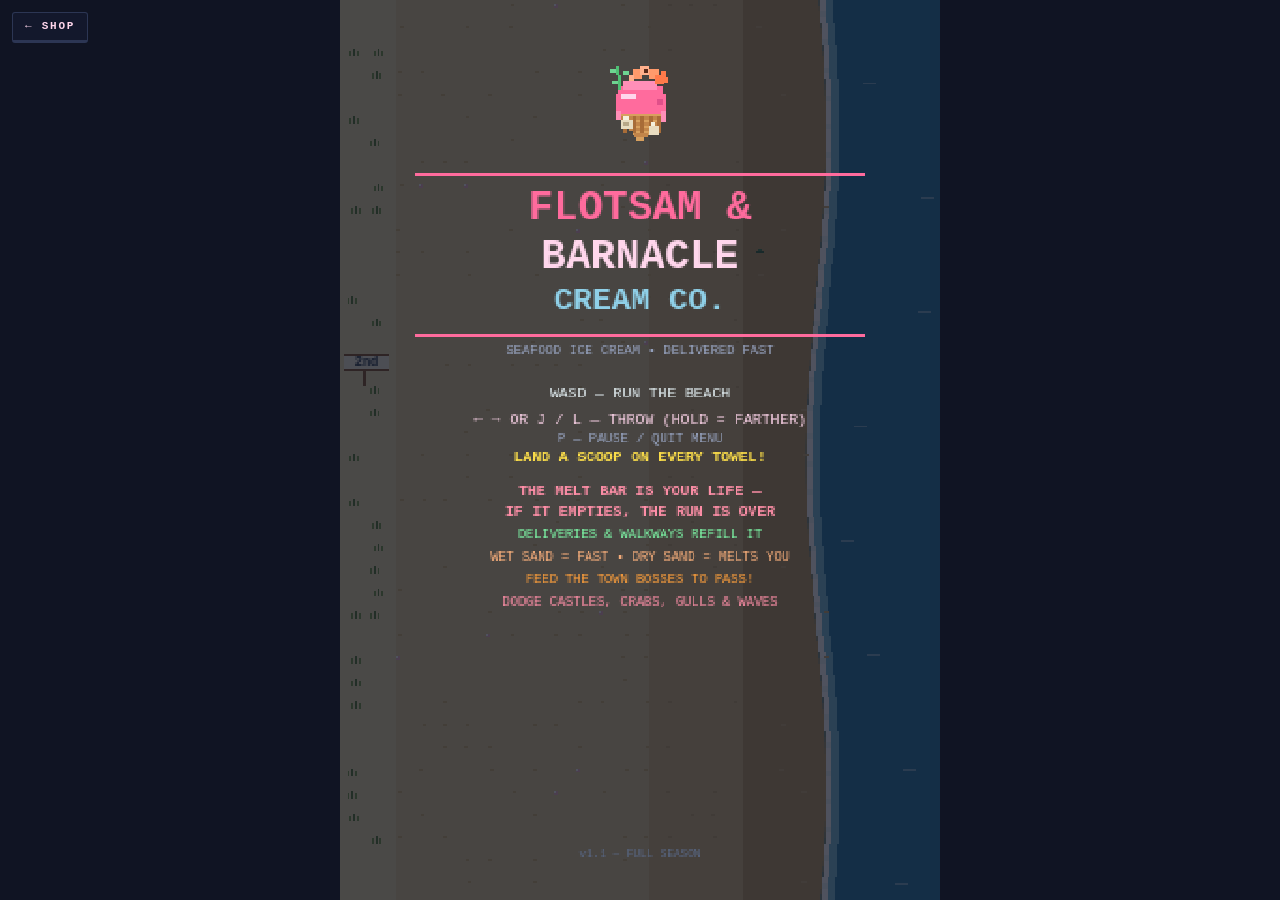
==== commit 3b284280: "Stop the shoreline from drifting during boss fights The surf edge put the clock in the sine's phase," ====
--- a/game.html
+++ b/game.html
@@ -1156,7 +1156,12 @@
   ctx.fillText(str, Math.round(x), Math.round(y));
 }
 
-const shoreX = screenY => CONFIG.SHORE_BASE + Math.sin((G.worldY + (H - screenY)) * 0.018 + time * 2.1) * 5;
+// The shoreline's shape is anchored to the world, so it scrolls with the beach and
+// holds still when the beach does. Time only makes the surf breathe in and out —
+// putting time in the phase would march the crests down-screen and read as travel.
+const shoreX = screenY =>
+  CONFIG.SHORE_BASE
+  + Math.sin((G.worldY + (H - screenY)) * 0.018) * (4.2 + Math.sin(time * 1.7) * 1.6);
 
 function drawTerrain() {
   // base bands
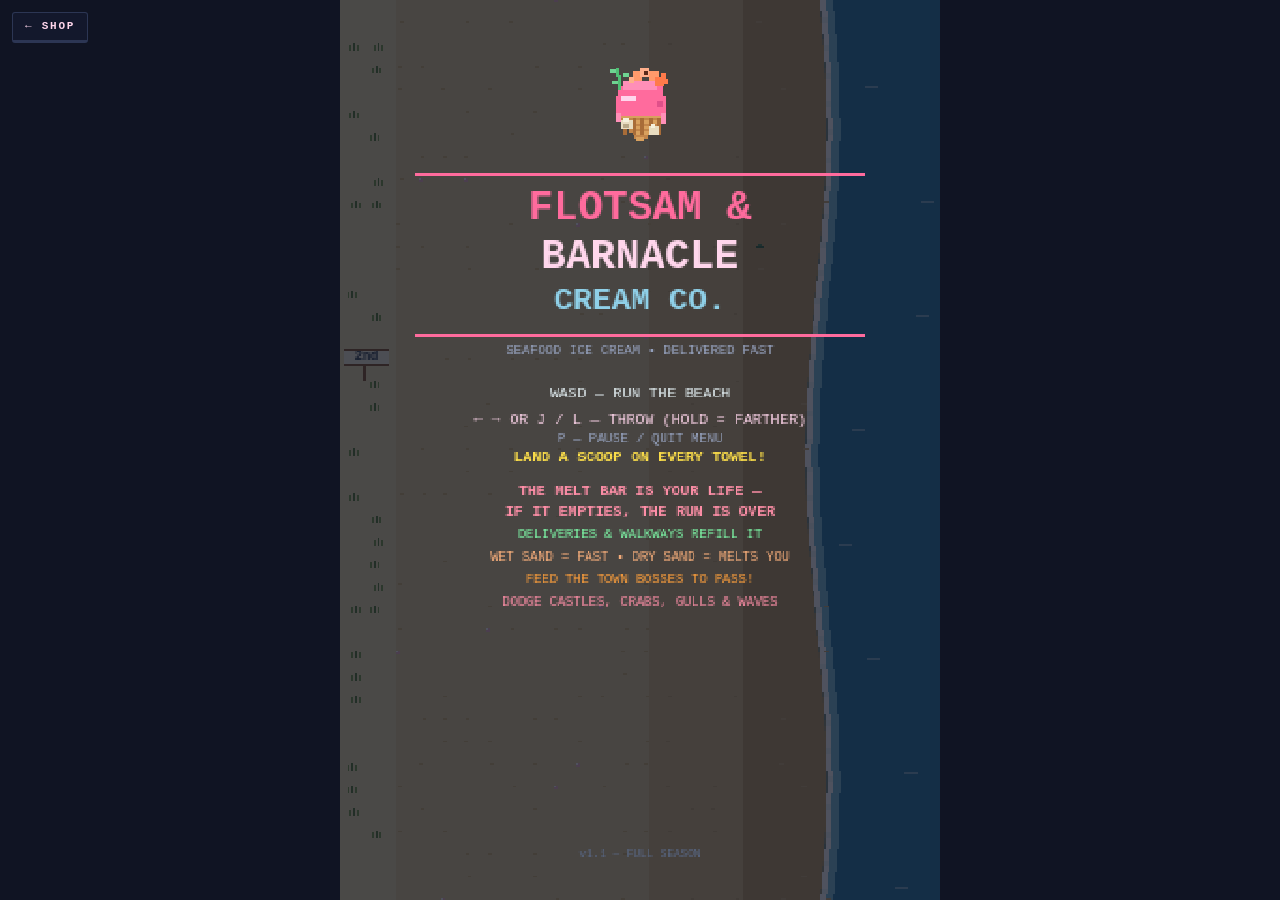
==== commit 187b185f: "Make the Deep Sea Dragon earn its punish window The dragon surfaced at the same x every time and the" ====
--- a/game.html
+++ b/game.html
@@ -167,6 +167,17 @@
   },
   FINAL_HEAD_SWAY_SPEED: 1.9,   // twin heads weave fast — lead your lobs
   FINAL_HEAD_SWAY_RANGE: 30,
+
+  // --- Deep Sea Dragon: brief, roaming punish windows ---
+  DRAGON: {
+    OUT_TIME: 1.7,              // seconds the mouth is feedable
+    LUNGE_TIME: 0.4,            // in/out travel
+    HIDDEN: [1.4, 2.3],         // submerged between strikes
+    REACH: [62, 168],           // it surfaces somewhere new along the sand each time
+    WEAVE_SPEED: 4.2,           // the head writhes while it's out
+    WEAVE_RANGE: 17,
+    MOUTH_R: 12,
+  },
 
   // --- Hazards (Grandma's invincibility shrugs off all of them) ---
   HAZARDS: {
@@ -711,7 +722,9 @@
     mouthOpen: true, mouthT: 1.6,                             // golem
     tents: [{ bx: 75, x: 75, full: 0 }, { bx: 160, x: 160, full: 0 }, { bx: 240, x: 240, full: 0 }], // kraken
     dir: 1,                                                   // surfer
-    lunge: 'hidden', lungeT: 2, lx: 300,                      // dragon
+    lunge: 'hidden', lungeT: 2, lx: 300, lFrom: 300,          // dragon
+    lTarget: CONFIG.DRAGON.REACH[0]
+             + Math.random() * (CONFIG.DRAGON.REACH[1] - CONFIG.DRAGON.REACH[0]),
     heads: [{ bx: 95, x: 95, fullness: 0, sated: false, satedT: 0 },
             { bx: 225, x: 225, fullness: 0, sated: false, satedT: 0 }], // final
   };
@@ -730,7 +743,7 @@
     case 1: return b.mouthOpen ? [{ x: b.x, y: 146, r: 12, tag: 0 }] : [];
     case 2: return b.tents.map((t, i) => ({ x: t.x, y: 182, r: 11, tag: i }));
     case 3: return [{ x: b.x, y: 118, r: 15, tag: 0 }];
-    case 4: return (b.lunge === 'out') ? [{ x: b.lx, y: 152, r: 13, tag: 0 }] : [];
+    case 4: return (b.lunge === 'out') ? [{ x: b.lx, y: 152, r: CONFIG.DRAGON.MOUTH_R, tag: 0 }] : [];
     case 5: return b.heads.map((h, i) => ({ x: h.x, y: 138, r: 12, tag: i }));
   }
   return [];
@@ -888,17 +901,24 @@
       b.y = 104 + Math.sin(b.t * 6) * 9;
       break;
     }
-    case 4: {                                         // Deep Sea Dragon: lunge / punish windows
+    case 4: {                                         // Deep Sea Dragon: brief, roaming punish windows
+      const D = CONFIG.DRAGON;
       b.lungeT -= dt;
-      if (b.lunge === 'hidden' && b.lungeT <= 0) { b.lunge = 'lunging'; b.lungeT = 0.5; }
-      else if (b.lunge === 'lunging') {
-        b.lx = 300 + (95 - 300) * (1 - b.lungeT / 0.5);
-        if (b.lungeT <= 0) { b.lunge = 'out'; b.lungeT = 2.6; b.lx = 95; }
-      }
-      else if (b.lunge === 'out' && b.lungeT <= 0) { b.lunge = 'retreat'; b.lungeT = 0.5; }
-      else if (b.lunge === 'retreat') {
-        b.lx = 95 + (300 - 95) * (1 - b.lungeT / 0.5);
-        if (b.lungeT <= 0) { b.lunge = 'hidden'; b.lungeT = 1.8 + Math.random(); }
+      if (b.lunge === 'hidden') {
+        if (b.lungeT <= 0) { b.lunge = 'lunging'; b.lungeT = D.LUNGE_TIME; }
+      } else if (b.lunge === 'lunging') {
+        b.lx = 300 + (b.lTarget - 300) * (1 - b.lungeT / D.LUNGE_TIME);
+        if (b.lungeT <= 0) { b.lunge = 'out'; b.lungeT = D.OUT_TIME; b.lx = b.lTarget; }
+      } else if (b.lunge === 'out') {
+        b.lx = b.lTarget + Math.sin(b.t * D.WEAVE_SPEED) * D.WEAVE_RANGE;   // head writhes
+        if (b.lungeT <= 0) { b.lunge = 'retreat'; b.lungeT = D.LUNGE_TIME; b.lFrom = b.lx; }
+      } else if (b.lunge === 'retreat') {
+        b.lx = b.lFrom + (300 - b.lFrom) * (1 - b.lungeT / D.LUNGE_TIME);
+        if (b.lungeT <= 0) {
+          b.lunge = 'hidden';
+          b.lungeT = D.HIDDEN[0] + Math.random() * (D.HIDDEN[1] - D.HIDDEN[0]);
+          b.lTarget = D.REACH[0] + Math.random() * (D.REACH[1] - D.REACH[0]);   // new spot next time
+        }
       }
       break;
     }
@@ -1979,11 +1999,18 @@
       for (let i = 0; i < 3; i++) px(hx - 19 + i * 6, 148, 2, 3, '#ffffff'); // teeth
       px(hx - 10, 118, 5, 8, '#2a7a6a'); px(hx + 2, 114, 5, 12, '#2a7a6a'); // spines
     } else {
-      const sx = 285;                                  // lurking shadow telegraph
+      const sx = 285;                                  // lurking shadow out in the deep
       ctx.globalAlpha = 0.4 + Math.sin(time * 6) * 0.2;
       px(sx - 18, 140, 40, 10, '#0e3a30');
       ctx.globalAlpha = 1;
-      if (Math.floor(time * 2) % 2) text('!', sx, 120, '#ff4757', 12, 'center', true);
+      // wake marking where it will surface — the roam is telegraphed, not a coin flip
+      const tx = b.lTarget;
+      ctx.globalAlpha = 0.35 + Math.sin(time * 7) * 0.2;
+      px(tx - 14, 150, 28, 2, '#0e3a30');
+      px(tx - 9, 146, 18, 2, '#2a7a6a');
+      px(tx - 9, 155, 18, 2, '#2a7a6a');
+      ctx.globalAlpha = 1;
+      if (Math.floor(time * 4) % 2) text('!', tx, 128, '#ff4757', 12, 'center', true);
     }
   }
 
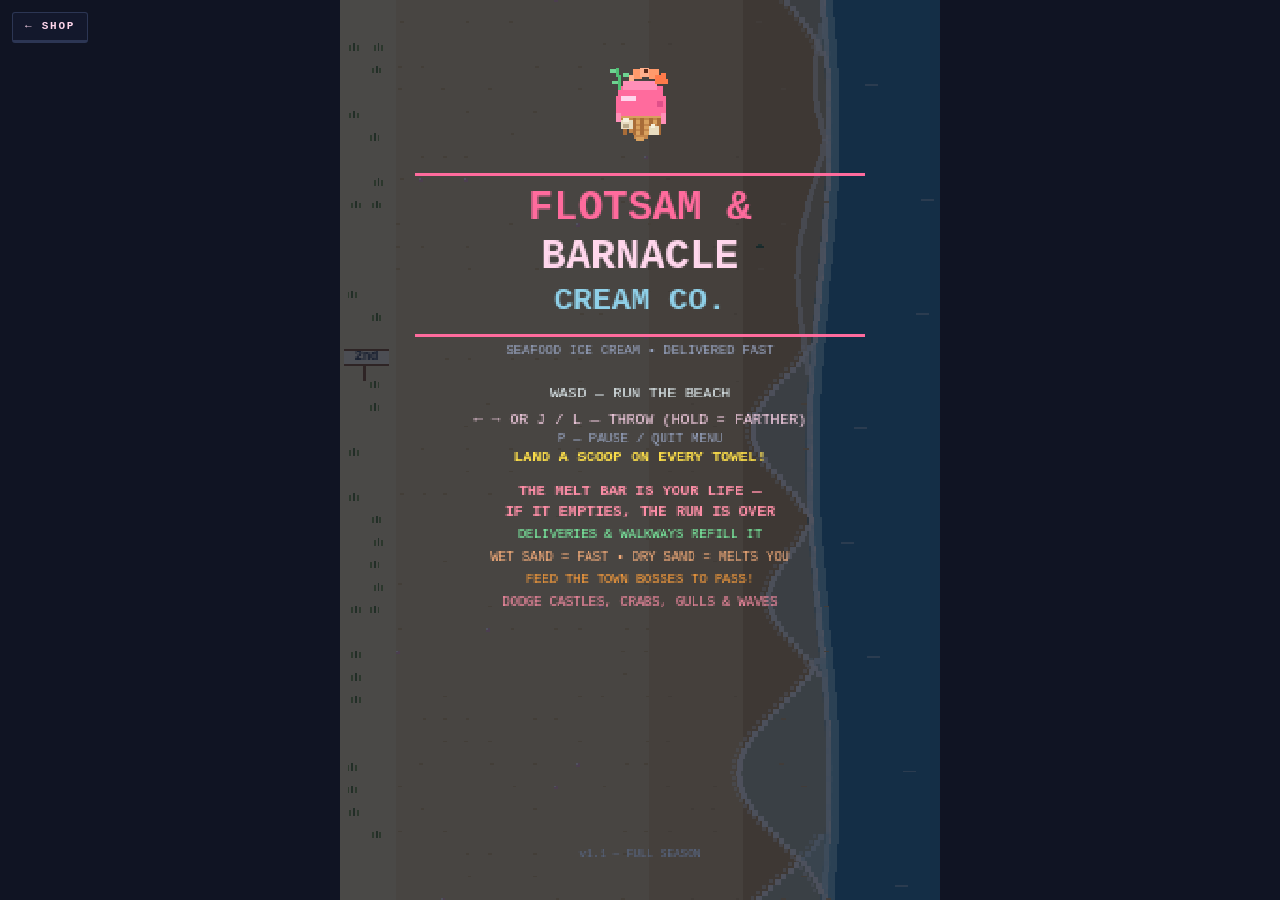
==== commit 9a0db214: "Add swash so the surf actually washes up the beach The shoreline had a waterline but no run-up, so t" ====
--- a/game.html
+++ b/game.html
@@ -105,6 +105,17 @@
   DAMP_END: 215,            // DRY_END..DAMP_END = damp sand
   SHORE_BASE: 254,          // wet sand ends ~here (wave edge oscillates)
   PLAYER_MAX_X: 246,        // clamp so you stay out of the ocean
+
+  // --- Swash: sheets of surf running up the sand and draining back.
+  //     Each one sits at a fixed WORLD position so it scrolls with the beach and
+  //     holds still during a boss; only its reach up the sand animates. ---
+  SWASH: {
+    SPACING: 92,            // world px between swash centers (sheets overlap into a wave train)
+    SPAN: 66,               // half-height of one sheet, before per-swash variation
+    REACH: 48,              // max px it climbs inland from the waterline
+    CYCLE: [2.2, 3.6],      // seconds for a full run-up and drain
+    RUNUP: 0.3,             // fraction of the cycle spent surging in (rest drains out)
+  },
 
   // --- Streets & towns ---
   STREET_SPACING: 300,      // world px between street numbers
@@ -1183,6 +1194,50 @@
   CONFIG.SHORE_BASE
   + Math.sin((G.worldY + (H - screenY)) * 0.018) * (4.2 + Math.sin(time * 1.7) * 1.6);
 
+// Sheets of surf washing up the sand and draining back — the horizontal motion the
+// shoreline was missing. Each sheet is pinned to a world position (so it scrolls with
+// the beach and freezes with it); only how far it reaches inland is driven by the clock.
+function drawSwash() {
+  const SW = CONFIG.SWASH;
+  const first = Math.floor((G.worldY - SW.SPAN * 2) / SW.SPACING);
+  const last = Math.ceil((G.worldY + H + SW.SPAN * 2) / SW.SPACING);
+
+  for (let n = first; n <= last; n++) {
+    const cy = w2s(n * SW.SPACING);                    // screen row of this sheet's center
+    const seed = hash2(n, 313), seed2 = hash2(n, 77);
+    const span = SW.SPAN * (0.7 + seed2 * 0.7);
+    if (cy < -span || cy > H + span) continue;
+
+    // fast surge in, slow drain out
+    const cycle = SW.CYCLE[0] + seed * (SW.CYCLE[1] - SW.CYCLE[0]);
+    const k = ((time / cycle) + seed * 7) % 1;
+    const p = k < SW.RUNUP
+      ? Math.sin((k / SW.RUNUP) * Math.PI / 2)
+      : Math.cos(((k - SW.RUNUP) / (1 - SW.RUNUP)) * Math.PI / 2);
+    if (p <= 0.02) continue;
+    const maxReach = SW.REACH * (0.6 + seed2 * 0.8);
+
+    for (let y = Math.max(-3, cy - span); y < Math.min(H, cy + span); y += 3) {
+      const t = (y - cy) / span;                       // taper to a crescent at the ends
+      const taper = Math.cos(t * Math.PI / 2);
+      const reach = p * maxReach * taper * taper;
+      if (reach < 2) continue;
+      const sx = shoreX(y);
+      const inner = sx - reach;
+
+      ctx.globalAlpha = 0.20 + 0.28 * p;               // thin sheet of water over the sand
+      px(inner, y, sx - inner + 3, 3, '#a8dcec');
+      ctx.globalAlpha = 0.5 + 0.4 * p;                 // foamy leading edge
+      px(inner, y, 3, 3, '#ffffff');
+      if (p > 0.55) {                                  // spray flecks at full surge
+        ctx.globalAlpha = 0.5 * p;
+        px(inner - 3, y, 2, 2, '#eef7fa');
+      }
+      ctx.globalAlpha = 1;
+    }
+  }
+}
+
 function drawTerrain() {
   // base bands
   px(0, 0, CONFIG.DUNE_END, H, '#efe0ac');                                    // dunes
@@ -1198,6 +1253,8 @@
     px(sx, y, 3, 3, (Math.floor(y / 3 + G.worldY / 3) % 5 === 0) ? '#eef7fa' : '#ffffff');
     px(sx + 3, y, 4, 3, '#7dc4dd'); // shallow lip
   }
+
+  drawSwash();
 
   // whitecap dashes: drift with the world, bob sideways with the clock
   ctx.globalAlpha = 0.45;
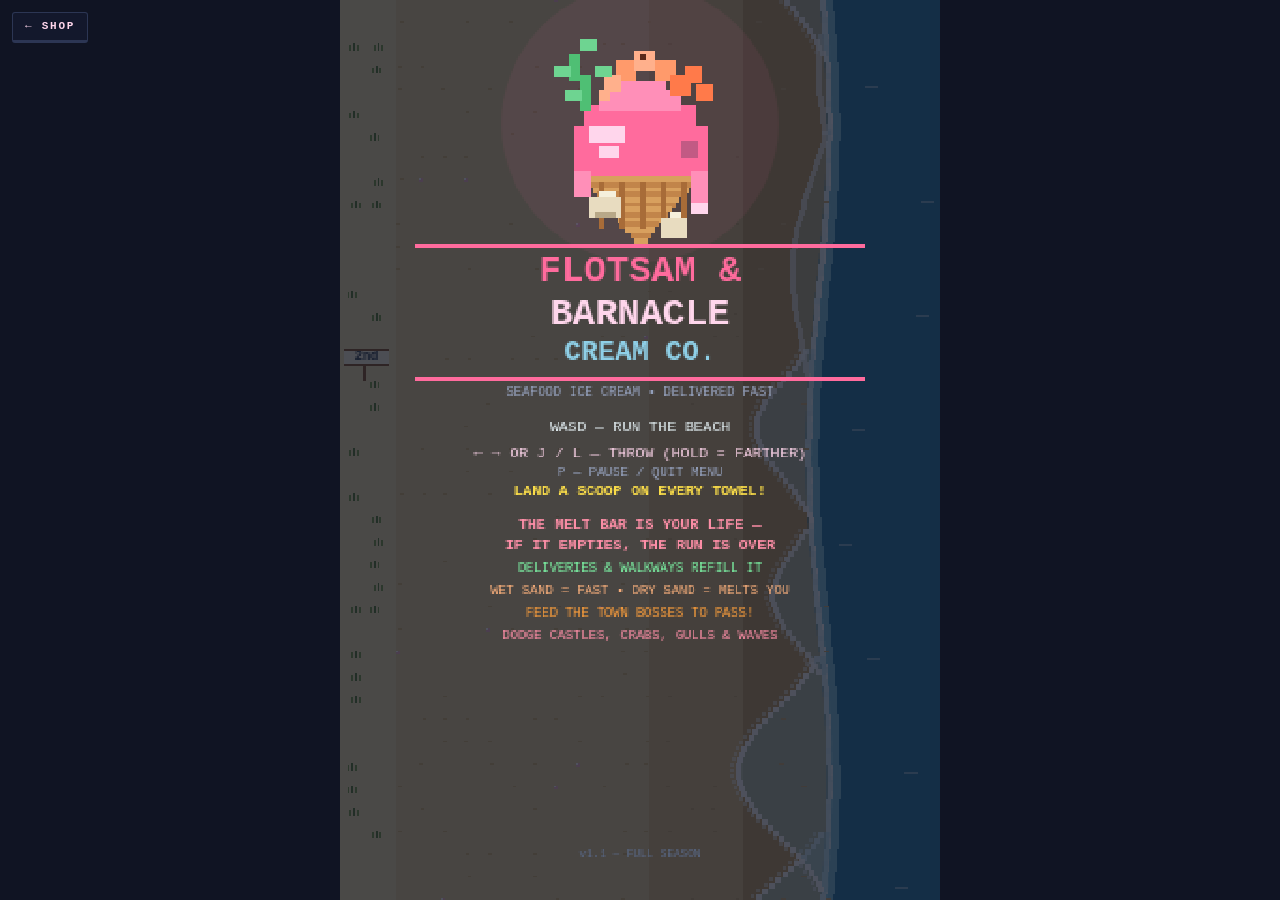
==== commit 6a954ffa: "Give the title screen the full-size hero logo The game was drawing an older, simpler cone at a small" ====
--- a/game.html
+++ b/game.html
@@ -1834,72 +1834,96 @@
 
 // The house specialty: a waffle cone topped with a pink scoop, a curled shrimp tail,
 // a seaweed frond and a barnacle cluster. Drawn around (cx, cy) = center of the scoop.
+// The house cone, matching the hero logo on the storefront: taller waffle cone,
+// layered scoop with gloss and drips, curled shrimp tail, seaweed frond, barnacles.
+// Coordinates are offsets from (cx, cy); `s` scales the whole thing.
 function drawLogo(cx, cy, s) {
-  const P = (x, y, w, h, c) => px(cx + x * s, cy + y * s, Math.ceil(w * s), Math.ceil(h * s), c);
-  const bob = Math.sin(time * 2) * 1.5;
+  const P = (x, y, w, h, c) =>
+    px(cx + x * s, cy + y * s, Math.max(1, Math.ceil(w * s)), Math.max(1, Math.ceil(h * s)), c);
+  const oy = Math.sin(time * 2) * 0.8;
 
   // waffle cone
-  for (let r = 0; r < 9; r++) {
-    const half = 8 - r * 0.85;
-    P(-half, 8 + r, half * 2, 1, r % 2 ? '#c2854a' : '#d8a05e');
-  }
-  for (let i = -6; i <= 6; i += 3) P(i, 9, 1, 6, '#a86c38');       // waffle lattice
+  for (let r = 0; r < 13; r++) {
+    const half = 11 - r * 0.82;
+    P(-half, oy + 11 + r, half * 2, 1, r % 2 ? '#c2854a' : '#d8a05e');
+  }
+  for (let i = -8; i <= 8; i += 4) P(i, oy + 12, 1, 9, '#a86c38');   // waffle lattice
 
   // scoop
-  P(-9, 1, 18, 7, '#ff6b9d');
-  P(-8, -2, 16, 4, '#ff6b9d');
-  P(-6, -4, 12, 3, '#ff8fb8');
-  P(-7, 1, 5, 2, '#ffd6ec');                                       // gloss
-  P(6, 3, 2, 2, '#e0508a');
-  // drips
-  P(-9, 7, 2, 3, '#ff8fb8'); P(7, 7, 2, 4, '#ff8fb8');
-
-  // curled shrimp tail on top
-  const sy2 = -8 + bob * 0.3;
-  P(-3, sy2, 3, 3, '#ff9a6b'); P(0, sy2 - 1, 3, 3, '#ffb08c');
-  P(3, sy2, 3, 3, '#ff9a6b'); P(5, sy2 + 2, 3, 3, '#ff7a4a');
-  P(7, sy2 + 1, 2, 2, '#ff7a4a'); P(8, sy2 + 3, 2, 2, '#ff7a4a');  // fantail
-  P(-4, sy2 + 2, 2, 2, '#ffb08c');
-  P(1, sy2, 1, 1, '#5a2a1a');                                      // eye
+  P(-13, oy + 1, 26, 10, '#ff6b9d');
+  P(-11, oy - 3, 22, 5, '#ff6b9d');
+  P(-8, oy - 6, 16, 4, '#ff8fb8');
+  P(-5, oy - 8, 10, 3, '#ff8fb8');
+  P(-10, oy + 1, 7, 3, '#ffd6ec');                                   // gloss
+  P(-8, oy + 5, 4, 2, '#ffd6ec');
+  P(8, oy + 4, 3, 3, '#c25a84');
+  P(-13, oy + 10, 3, 5, '#ff8fb8');                                  // drips
+  P(10, oy + 10, 3, 6, '#ff8fb8');
+  P(10, oy + 16, 3, 2, '#ffd6ec');
+
+  // curled shrimp tail
+  const sy = oy - 13 + Math.sin(time * 2.6) * 0.6;
+  P(-5, sy + 1, 4, 4, '#ff9a6b');
+  P(-1, sy - 1, 4, 4, '#ffb08c');
+  P(3, sy + 1, 4, 4, '#ff9a6b');
+  P(6, sy + 4, 4, 4, '#ff7a4a');
+  P(9, sy + 2, 3, 3, '#ff7a4a');                                     // fantail
+  P(11, sy + 6, 3, 3, '#ff7a4a');
+  P(-7, sy + 4, 3, 3, '#ffb08c');
+  P(-8, sy + 7, 2, 2, '#ffb08c');
+  P(0, sy, 1, 1, '#5a2a1a');                                         // eye
 
   // seaweed frond
-  P(-8, -6, 1, 5, '#4fbf74'); P(-10, -4, 2, 1, '#6ed491'); P(-6, -7, 2, 1, '#6ed491');
-  P(-9, -9, 1, 3, '#4fbf74'); P(-11, -8, 2, 1, '#6ed491');
-
-  // barnacle cluster clinging to the cone
-  P(-7, 10, 4, 3, '#e8dcc0'); P(-6, 9, 2, 1, '#f5f0dc'); P(-6, 11, 2, 1, '#b8a888');
-  P(3, 12, 3, 3, '#e8dcc0'); P(4, 11, 1, 1, '#f5f0dc');
+  P(-12, oy - 9, 2, 7, '#4fbf74');
+  P(-15, oy - 6, 3, 2, '#6ed491');
+  P(-9, oy - 11, 3, 2, '#6ed491');
+  P(-14, oy - 13, 2, 5, '#4fbf74');
+  P(-17, oy - 11, 3, 2, '#6ed491');
+  P(-12, oy - 16, 3, 2, '#6ed491');
+
+  // barnacles clinging to the cone
+  P(-10, oy + 15, 6, 4, '#e8dcc0');
+  P(-8, oy + 14, 3, 1, '#f5f0dc');
+  P(-9, oy + 18, 4, 1, '#b8a888');
+  P(4, oy + 19, 5, 4, '#e8dcc0');
+  P(6, oy + 18, 2, 1, '#f5f0dc');
 }
 
 function drawTitle() {
   ctx.globalAlpha = 0.72; px(0, 0, W, H, '#0c1020'); ctx.globalAlpha = 1;
 
-  drawLogo(W / 2, 48 + Math.sin(time * 2) * 2, 1.5);
-
-  px(40, 92, W - 80, 2, '#ff6b9d');
-  text('FLOTSAM &', W / 2, 100, '#ff6b9d', 22, 'center', true);
-  text('BARNACLE', W / 2, 126, '#ffd6ec', 22, 'center', true);
-  text('CREAM CO.', W / 2, 152, '#8fd0e8', 17, 'center', true);
-  px(40, 178, W - 80, 2, '#ff6b9d');
-  text('SEAFOOD ICE CREAM • DELIVERED FAST', W / 2, 184, '#9aa7c5', 7, 'center');
+  // hero logo — sized to carry the screen, with a soft glow behind it
+  const glow = 0.05 + Math.sin(time * 1.6) * 0.02;
+  ctx.fillStyle = 'rgba(255,107,157,' + glow.toFixed(3) + ')';
+  ctx.beginPath();
+  ctx.arc(W / 2, 66, 74, 0, Math.PI * 2);
+  ctx.fill();
+  drawLogo(W / 2, 62 + Math.sin(time * 2) * 2, 2.7);
+
+  px(40, 130, W - 80, 2, '#ff6b9d');
+  text('FLOTSAM &', W / 2, 135, '#ff6b9d', 20, 'center', true);
+  text('BARNACLE', W / 2, 158, '#ffd6ec', 20, 'center', true);
+  text('CREAM CO.', W / 2, 181, '#8fd0e8', 15, 'center', true);
+  px(40, 201, W - 80, 2, '#ff6b9d');
+  text('SEAFOOD ICE CREAM • DELIVERED FAST', W / 2, 206, '#9aa7c5', 7, 'center');
 
   // alternate the controls card with the top ten board
   const showBoard = hiscores.length > 0 && Math.floor(time / 5) % 2 === 1;
-  if (showBoard) drawTopTen(200);
+  if (showBoard) drawTopTen(220);
   else {
-    text('WASD — RUN THE BEACH', W / 2, 206, '#e8f4f8', 8, 'center');
-    text('← → OR J / L — THROW (HOLD = FARTHER)', W / 2, 220, '#ffd6ec', 8, 'center');
-    text('P — PAUSE / QUIT MENU', W / 2, 231, '#9aa7c5', 7, 'center');
-    text('LAND A SCOOP ON EVERY TOWEL!', W / 2, 240, '#ffe14a', 8, 'center', true);
-    text('THE MELT BAR IS YOUR LIFE —', W / 2, 258, '#ff8fa8', 8, 'center', true);
-    text('IF IT EMPTIES, THE RUN IS OVER', W / 2, 269, '#ff8fa8', 8, 'center', true);
-    text('DELIVERIES & WALKWAYS REFILL IT', W / 2, 282, '#7ef9a8', 7, 'center');
-    text('WET SAND = FAST • DRY SAND = MELTS YOU', W / 2, 294, '#ffb37e', 7, 'center');
-    text('FEED THE TOWN BOSSES TO PASS!', W / 2, 306, '#ffa03c', 7, 'center');
-    text('DODGE CASTLES, CRABS, GULLS & WAVES', W / 2, 318, '#ff8fa8', 7, 'center');
+    text('WASD — RUN THE BEACH', W / 2, 224, '#e8f4f8', 8, 'center');
+    text('← → OR J / L — THROW (HOLD = FARTHER)', W / 2, 238, '#ffd6ec', 8, 'center');
+    text('P — PAUSE / QUIT MENU', W / 2, 249, '#9aa7c5', 7, 'center');
+    text('LAND A SCOOP ON EVERY TOWEL!', W / 2, 258, '#ffe14a', 8, 'center', true);
+    text('THE MELT BAR IS YOUR LIFE —', W / 2, 276, '#ff8fa8', 8, 'center', true);
+    text('IF IT EMPTIES, THE RUN IS OVER', W / 2, 287, '#ff8fa8', 8, 'center', true);
+    text('DELIVERIES & WALKWAYS REFILL IT', W / 2, 300, '#7ef9a8', 7, 'center');
+    text('WET SAND = FAST • DRY SAND = MELTS YOU', W / 2, 312, '#ffb37e', 7, 'center');
+    text('FEED THE TOWN BOSSES TO PASS!', W / 2, 324, '#ffa03c', 7, 'center');
+    text('DODGE CASTLES, CRABS, GULLS & WAVES', W / 2, 336, '#ff8fa8', 7, 'center');
     if (hiscores.length) {
-      text('BEST ' + hiscore(), W / 2, 338, '#ffe14a', 9, 'center', true);
-      text('- TOP TEN UP NEXT -', W / 2, 352, '#5a6a8a', 6, 'center');
+      text('BEST ' + hiscore(), W / 2, 356, '#ffe14a', 9, 'center', true);
+      text('- TOP TEN UP NEXT -', W / 2, 370, '#5a6a8a', 6, 'center');
     }
   }
 
@@ -1946,7 +1970,7 @@
     text('YOU REACHED', W / 2, 104, '#8fd0e8', 11, 'center', true);
     text('BARNEGAT LIGHT!', W / 2, 120, '#ffffff', 15, 'center', true);
   } else {
-    drawLogo(W / 2, 58, 1.1);
+    drawLogo(W / 2, 60, 1.5);
     if (G.quit) {
       text('SHIFT OVER', W / 2, 100, '#8fd0e8', 14, 'center', true);
       text('YOU CLOCKED OUT EARLY', W / 2, 118, '#9aa7c5', 7, 'center');
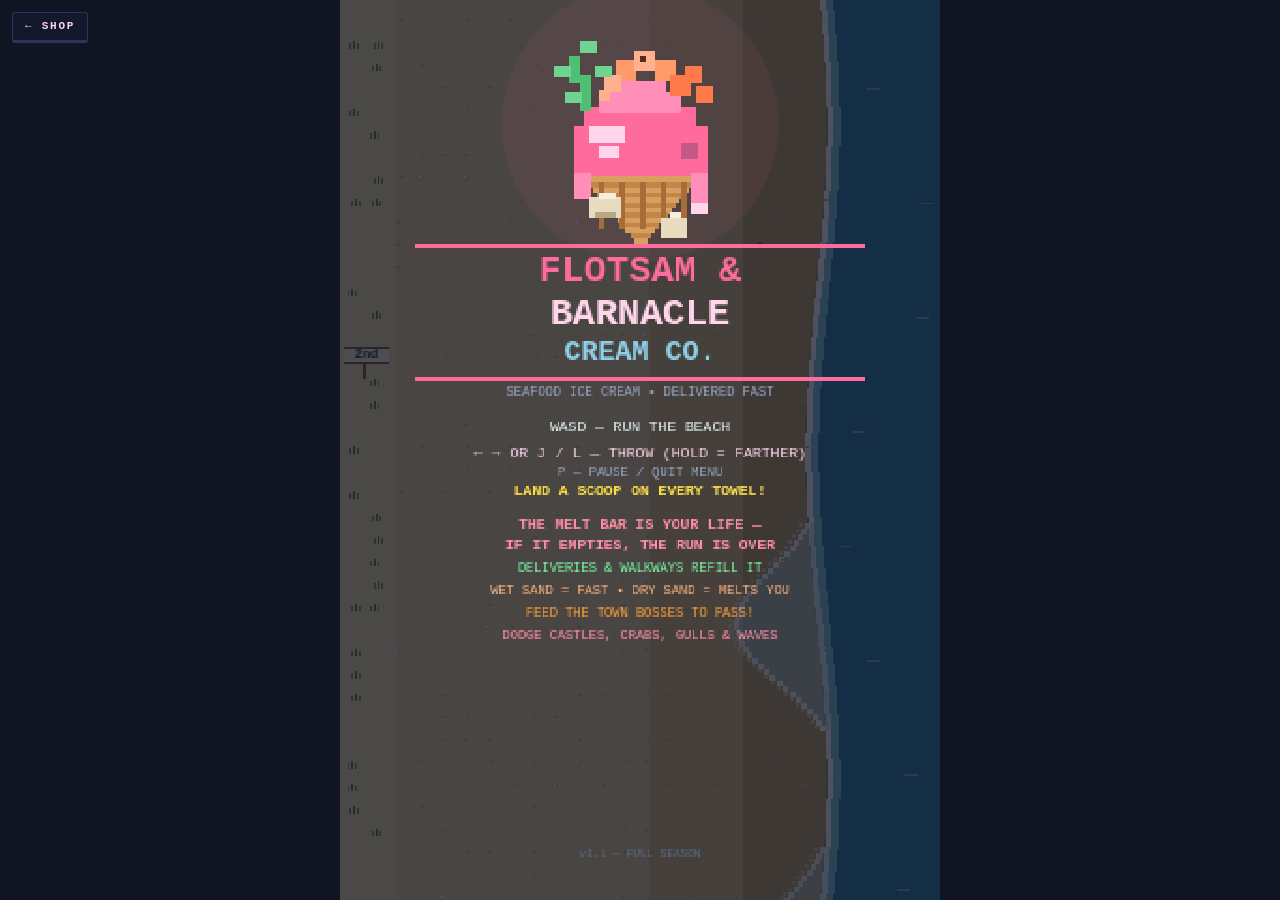
==== commit 27798dc9: "Calm the surf down to a beach rhythm Swash sheets were packed 92 world px apart on 2-3s cycles that " ====
--- a/game.html
+++ b/game.html
@@ -110,11 +110,14 @@
   //     Each one sits at a fixed WORLD position so it scrolls with the beach and
   //     holds still during a boss; only its reach up the sand animates. ---
   SWASH: {
-    SPACING: 92,            // world px between swash centers (sheets overlap into a wave train)
-    SPAN: 66,               // half-height of one sheet, before per-swash variation
-    REACH: 48,              // max px it climbs inland from the waterline
-    CYCLE: [2.2, 3.6],      // seconds for a full run-up and drain
-    RUNUP: 0.3,             // fraction of the cycle spent surging in (rest drains out)
+    SPACING: 168,           // world px between swash centers — sparse, not a solid train
+    SPAN: 58,               // half-height of one sheet, before per-swash variation
+    REACH: 44,              // max px it climbs inland from the waterline
+    CYCLE: [5.0, 8.5],      // seconds for one wave: surge, drain, then quiet
+    RUNUP: 0.14,            // fraction of the cycle surging in
+    DRAIN: 0.30,            // fraction draining back out
+    // whatever is left of the cycle is flat calm — that pause is what makes it read
+    // as a beach instead of constant crashing
   },
 
   // --- Streets & towns ---
@@ -1208,14 +1211,15 @@
     const span = SW.SPAN * (0.7 + seed2 * 0.7);
     if (cy < -span || cy > H + span) continue;
 
-    // fast surge in, slow drain out
+    // fast surge in, slow drain out, then flat calm until the next wave
     const cycle = SW.CYCLE[0] + seed * (SW.CYCLE[1] - SW.CYCLE[0]);
     const k = ((time / cycle) + seed * 7) % 1;
-    const p = k < SW.RUNUP
-      ? Math.sin((k / SW.RUNUP) * Math.PI / 2)
-      : Math.cos(((k - SW.RUNUP) / (1 - SW.RUNUP)) * Math.PI / 2);
+    let p;
+    if (k < SW.RUNUP) p = Math.sin((k / SW.RUNUP) * Math.PI / 2);
+    else if (k < SW.RUNUP + SW.DRAIN) p = Math.cos(((k - SW.RUNUP) / SW.DRAIN) * Math.PI / 2);
+    else p = 0;                                        // the quiet between waves
     if (p <= 0.02) continue;
-    const maxReach = SW.REACH * (0.6 + seed2 * 0.8);
+    const maxReach = SW.REACH * (0.5 + seed2 * 0.9);   // some waves reach further than others
 
     for (let y = Math.max(-3, cy - span); y < Math.min(H, cy + span); y += 3) {
       const t = (y - cy) / span;                       // taper to a crescent at the ends
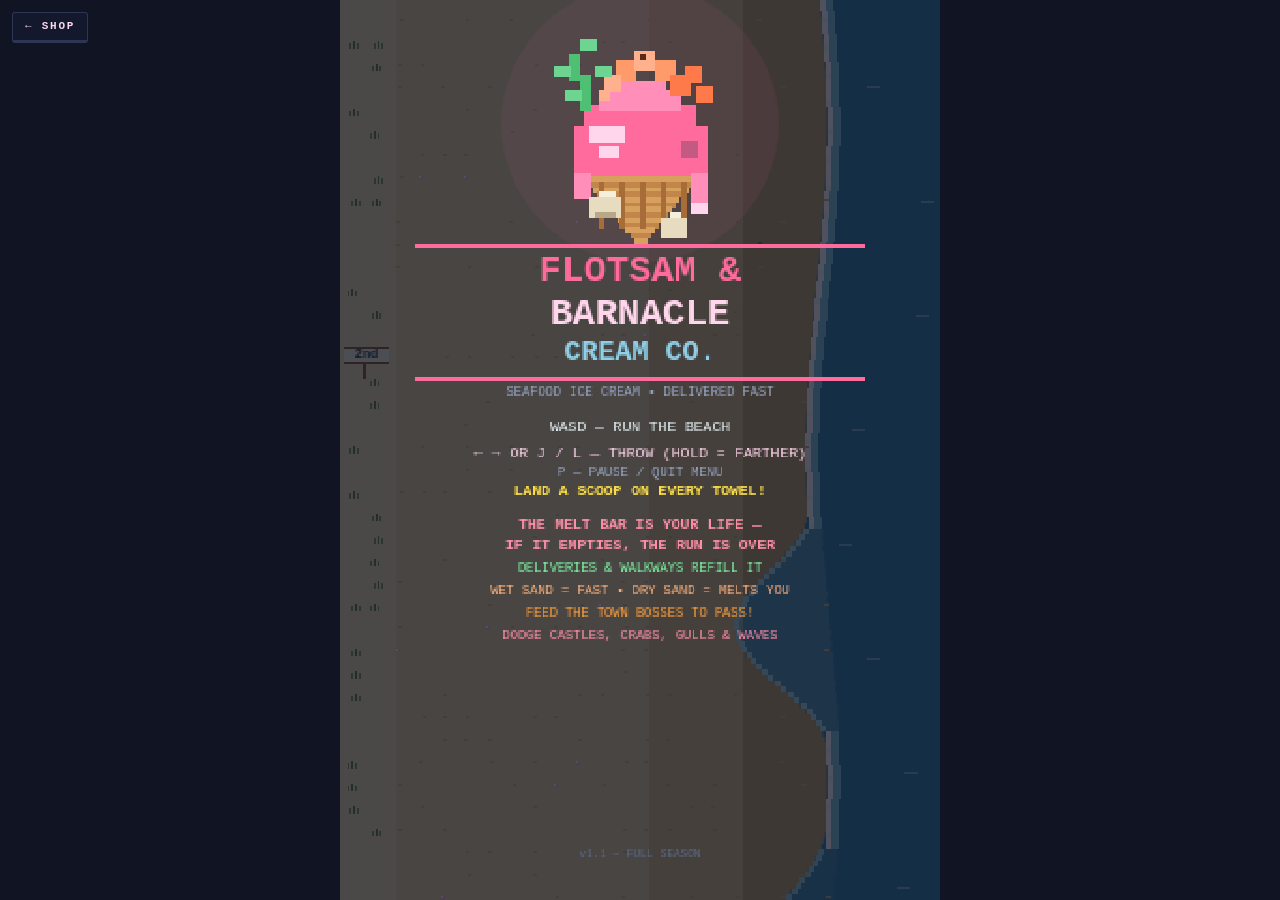
==== commit 9dc9c39b: "Color the surf by its life, and stop the waterline showing through it Swash now runs deep sea blue a" ====
--- a/game.html
+++ b/game.html
@@ -1197,47 +1197,48 @@
   CONFIG.SHORE_BASE
   + Math.sin((G.worldY + (H - screenY)) * 0.018) * (4.2 + Math.sin(time * 1.7) * 1.6);
 
-// Sheets of surf washing up the sand and draining back — the horizontal motion the
-// shoreline was missing. Each sheet is pinned to a world position (so it scrolls with
-// the beach and freezes with it); only how far it reaches inland is driven by the clock.
-function drawSwash() {
-  const SW = CONFIG.SWASH;
+// --- surf colors: deep sea blue as a wave surges in, spent white as it drains back ---
+const SURF_IN   = [43, 126, 168],  SURF_OUT   = [226, 244, 250];   // body of the sheet
+const FOAM_IN   = [125, 196, 221], FOAM_OUT   = [255, 255, 255];   // its leading edge
+const mixCol = (a, b, t) =>
+  'rgb(' + Math.round(a[0] + (b[0] - a[0]) * t) + ','
+         + Math.round(a[1] + (b[1] - a[1]) * t) + ','
+         + Math.round(a[2] + (b[2] - a[2]) * t) + ')';
+
+// Per-row swash state for this frame: how far the water has run up that row, and how
+// far through its life that wave is (0 = surging in, 1 = fully drained). Each sheet is
+// pinned to a world position, so it scrolls with the beach and freezes when it does;
+// only the reach is driven by the clock.
+const swashRows = { reach: new Float32Array(H / 3 + 2), age: new Float32Array(H / 3 + 2) };
+function computeSwash() {
+  const SW = CONFIG.SWASH, R = swashRows.reach, A = swashRows.age;
+  R.fill(0); A.fill(0);
+  const life = SW.RUNUP + SW.DRAIN;
   const first = Math.floor((G.worldY - SW.SPAN * 2) / SW.SPACING);
   const last = Math.ceil((G.worldY + H + SW.SPAN * 2) / SW.SPACING);
 
   for (let n = first; n <= last; n++) {
-    const cy = w2s(n * SW.SPACING);                    // screen row of this sheet's center
+    const cy = w2s(n * SW.SPACING);
     const seed = hash2(n, 313), seed2 = hash2(n, 77);
     const span = SW.SPAN * (0.7 + seed2 * 0.7);
     if (cy < -span || cy > H + span) continue;
 
-    // fast surge in, slow drain out, then flat calm until the next wave
     const cycle = SW.CYCLE[0] + seed * (SW.CYCLE[1] - SW.CYCLE[0]);
     const k = ((time / cycle) + seed * 7) % 1;
-    let p;
-    if (k < SW.RUNUP) p = Math.sin((k / SW.RUNUP) * Math.PI / 2);
-    else if (k < SW.RUNUP + SW.DRAIN) p = Math.cos(((k - SW.RUNUP) / SW.DRAIN) * Math.PI / 2);
-    else p = 0;                                        // the quiet between waves
+    if (k >= life) continue;                            // flat calm between waves
+    const p = k < SW.RUNUP
+      ? Math.sin((k / SW.RUNUP) * Math.PI / 2)          // fast surge in
+      : Math.cos(((k - SW.RUNUP) / SW.DRAIN) * Math.PI / 2);   // slow drain out
     if (p <= 0.02) continue;
-    const maxReach = SW.REACH * (0.5 + seed2 * 0.9);   // some waves reach further than others
-
-    for (let y = Math.max(-3, cy - span); y < Math.min(H, cy + span); y += 3) {
-      const t = (y - cy) / span;                       // taper to a crescent at the ends
-      const taper = Math.cos(t * Math.PI / 2);
+
+    const age = k / life;
+    const maxReach = SW.REACH * (0.5 + seed2 * 0.9);
+    const lo = Math.max(0, Math.floor((cy - span) / 3));
+    const hi = Math.min(R.length - 1, Math.ceil((cy + span) / 3));
+    for (let r = lo; r <= hi; r++) {
+      const taper = Math.cos(((r * 3 - cy) / span) * Math.PI / 2);
       const reach = p * maxReach * taper * taper;
-      if (reach < 2) continue;
-      const sx = shoreX(y);
-      const inner = sx - reach;
-
-      ctx.globalAlpha = 0.20 + 0.28 * p;               // thin sheet of water over the sand
-      px(inner, y, sx - inner + 3, 3, '#a8dcec');
-      ctx.globalAlpha = 0.5 + 0.4 * p;                 // foamy leading edge
-      px(inner, y, 3, 3, '#ffffff');
-      if (p > 0.55) {                                  // spray flecks at full surge
-        ctx.globalAlpha = 0.5 * p;
-        px(inner - 3, y, 2, 2, '#eef7fa');
-      }
-      ctx.globalAlpha = 1;
+      if (reach > R[r]) { R[r] = reach; A[r] = age; }   // the furthest wave owns the row
     }
   }
 }
@@ -1249,16 +1250,31 @@
   px(CONFIG.DRY_END, 0, CONFIG.DAMP_END - CONFIG.DRY_END, H, '#dcc084');      // damp
   px(CONFIG.DAMP_END, 0, W - CONFIG.DAMP_END, H, '#2b7ea8');                  // ocean base
 
-  // wet sand + foam edge, drawn in 3px rows
+  // Wet sand and surf in 3px rows. Where a wave is up, the water is drawn as one body
+  // running from its leading edge out into the sea — the still waterline and its shallow
+  // lip are simply not drawn there, so no border shows through the wave.
+  computeSwash();
   for (let y = 0; y < H; y += 3) {
+    const r = y / 3;
     const sx = shoreX(y);
-    px(CONFIG.DAMP_END, y, sx - CONFIG.DAMP_END, 3, '#c2a368');
-    // foam pattern rides the world, not the clock — during a boss the beach must hold still
-    px(sx, y, 3, 3, (Math.floor(y / 3 + G.worldY / 3) % 5 === 0) ? '#eef7fa' : '#ffffff');
-    px(sx + 3, y, 4, 3, '#7dc4dd'); // shallow lip
-  }
-
-  drawSwash();
+    const reach = swashRows.reach[r];
+    const front = sx - reach;
+
+    px(CONFIG.DAMP_END, y, Math.max(0, front - CONFIG.DAMP_END), 3, '#c2a368');
+
+    if (reach > 2) {
+      const age = swashRows.age[r];                    // 0 surging in → 1 spent
+      ctx.globalAlpha = 0.58;
+      px(front, y, sx + 7 - front, 3, mixCol(SURF_IN, SURF_OUT, age));
+      ctx.globalAlpha = 1;
+      px(front, y, 3, 3, mixCol(FOAM_IN, FOAM_OUT, age));   // the one moving edge
+    } else {
+      // at rest: the still waterline, its foam pattern riding the world rather than
+      // the clock so the beach holds still during a boss
+      px(sx, y, 3, 3, (Math.floor(y / 3 + G.worldY / 3) % 5 === 0) ? '#eef7fa' : '#ffffff');
+      px(sx + 3, y, 4, 3, '#7dc4dd'); // shallow lip
+    }
+  }
 
   // whitecap dashes: drift with the world, bob sideways with the clock
   ctx.globalAlpha = 0.45;
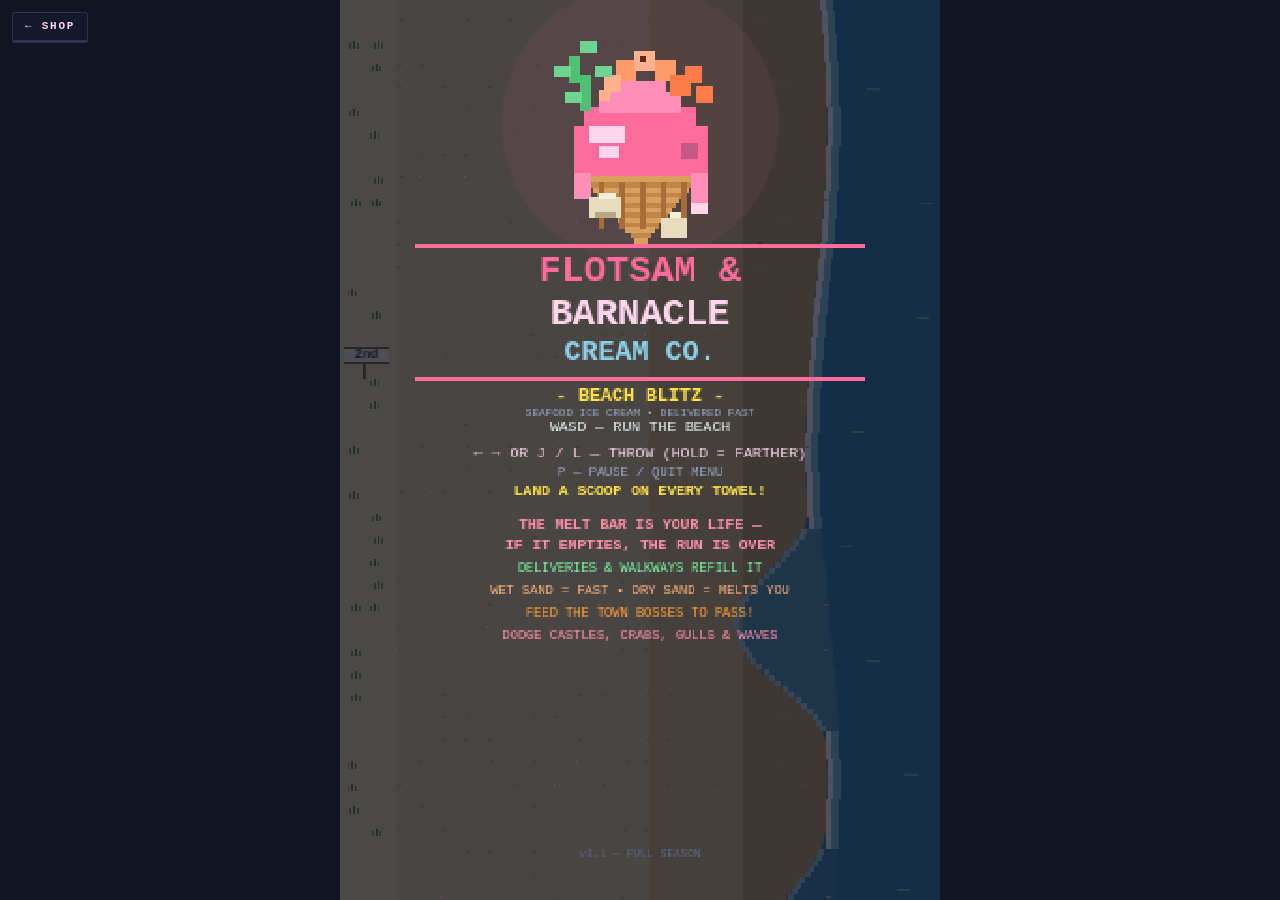
==== commit 6cedfecc: "Open a second cabinet: Cone Zone, and name the first one Beach Blitz Same company, other side of the" ====
--- a/game.html
+++ b/game.html
@@ -2,7 +2,7 @@
 <html lang="en">
 <head>
 <meta charset="UTF-8">
-<title>Flotsam &amp; Barnacle Cream Co.</title>
+<title>Flotsam &amp; Barnacle Cream Co. — Beach Blitz</title>
 <style>
   html, body {
     margin: 0; padding: 0; height: 100%;
@@ -1925,7 +1925,8 @@
   text('BARNACLE', W / 2, 158, '#ffd6ec', 20, 'center', true);
   text('CREAM CO.', W / 2, 181, '#8fd0e8', 15, 'center', true);
   px(40, 201, W - 80, 2, '#ff6b9d');
-  text('SEAFOOD ICE CREAM • DELIVERED FAST', W / 2, 206, '#9aa7c5', 7, 'center');
+  text('- BEACH BLITZ -', W / 2, 206, '#ffe14a', 10, 'center', true);
+  text('SEAFOOD ICE CREAM • DELIVERED FAST', W / 2, 217, '#9aa7c5', 6, 'center');
 
   // alternate the controls card with the top ten board
   const showBoard = hiscores.length > 0 && Math.floor(time / 5) % 2 === 1;
